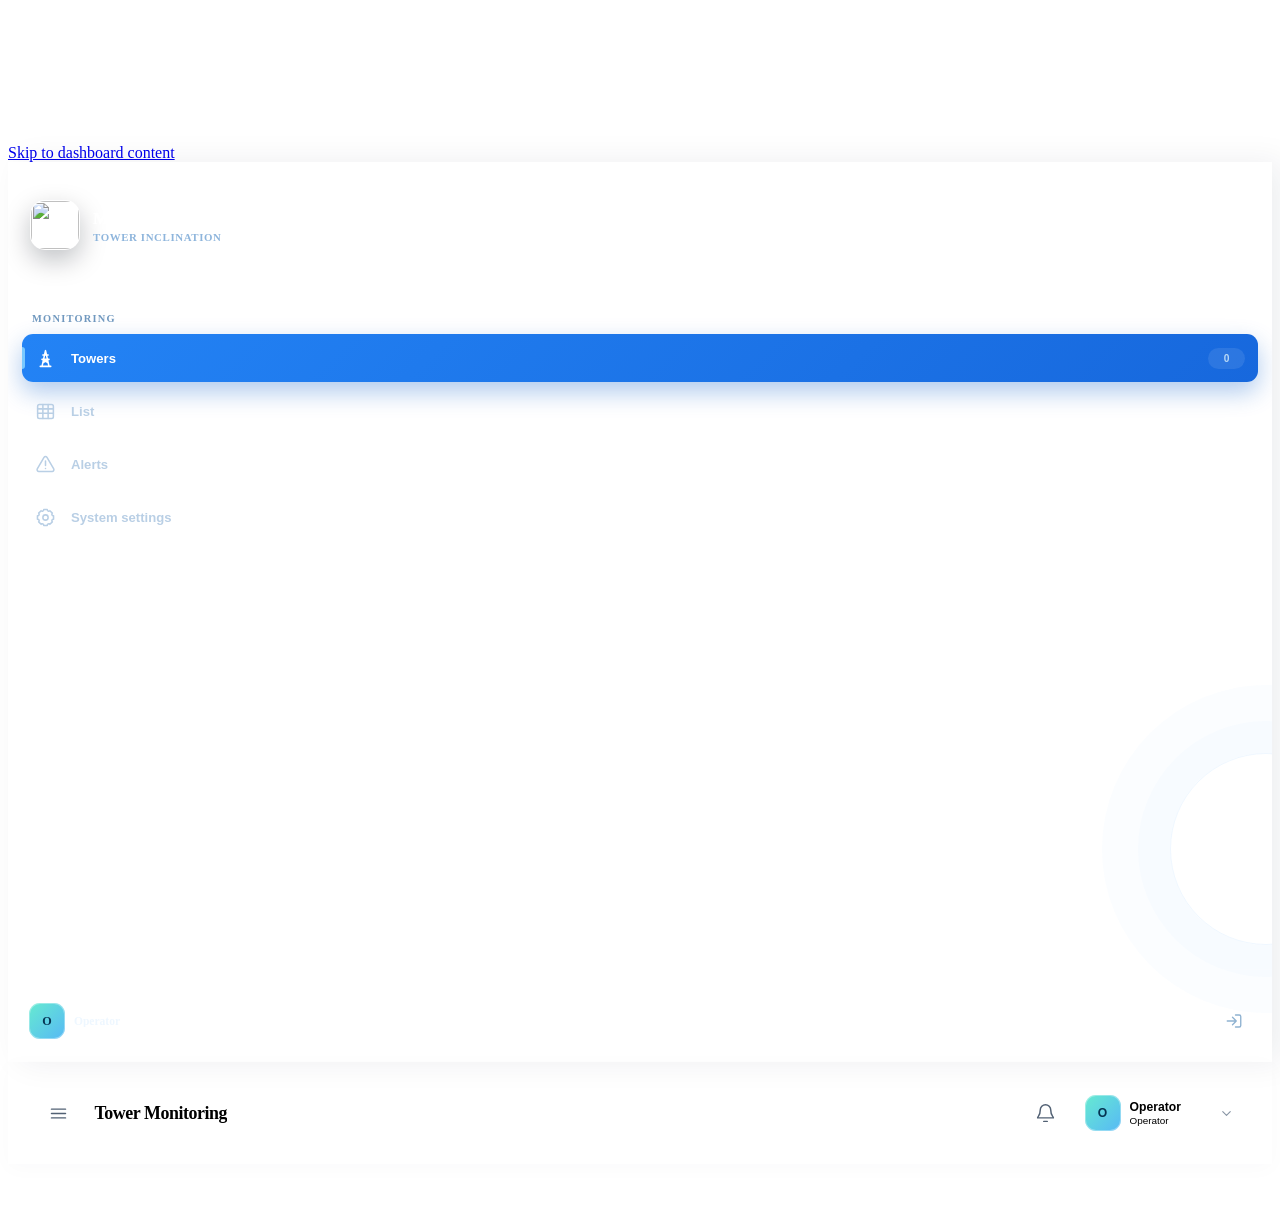
==== index.html @ 8261463d "update" ====
<!DOCTYPE html>
<html lang="en" class="auth-pending">
<head>
  <meta charset="UTF-8" />
  <meta name="viewport" content="width=device-width, initial-scale=1.0" />
  <meta name="description" content="Tower Inclination Monitoring System Dashboard" />
  <meta name="theme-color" content="#082d57" />
  <title>Tower Monitoring | Tower Inclination Monitoring System</title>
  <link rel="icon" href="./assets/favicon.svg" type="image/svg+xml" />
  <link rel="stylesheet" href="./css/global.css?v=20260823.2" />
  <link rel="stylesheet" href="./css/components.css?v=20260824.15" />
  <link rel="stylesheet" href="./css/dashboard.css?v=20260824.14" />
  <link rel="stylesheet" href="./css/list.css?v=20260824.6" />
  <link rel="stylesheet" href="./css/alerts.css?v=20260824.3" />
  <link rel="stylesheet" href="./css/towers.css?v=20260825.1" />
  <link rel="stylesheet" href="./css/settings.css?v=20260827.1" />
</head>
<body class="dashboard-loading" data-page="dashboard">
  <a class="skip-link" href="#dashboardContent">Skip to dashboard content</a>

  <svg class="icon-sprite" aria-hidden="true">
    <symbol id="icon-grid" viewBox="0 0 24 24">
      <rect x="3" y="3" width="7" height="7" rx="1.5"></rect>
      <rect x="14" y="3" width="7" height="7" rx="1.5"></rect>
      <rect x="3" y="14" width="7" height="7" rx="1.5"></rect>
      <rect x="14" y="14" width="7" height="7" rx="1.5"></rect>
    </symbol>
    <symbol id="icon-tower" viewBox="0 0 24 24">
      <path d="M8 21 12 3l4 18M9 8h6M8 13h8M6 21h12M9 17l6-4M15 17l-6-4"></path>
    </symbol>
    <symbol id="icon-alert" viewBox="0 0 24 24">
      <path d="M10.3 3.8 2.6 17.1A2 2 0 0 0 4.3 20h15.4a2 2 0 0 0 1.7-2.9L13.7 3.8a2 2 0 0 0-3.4 0Z"></path>
      <path d="M12 8v5m0 3.5v.01"></path>
    </symbol>
    <symbol id="icon-battery" viewBox="0 0 24 24">
      <rect x="3" y="7" width="17" height="10" rx="2"></rect>
      <path d="M20 10h1.5v4H20M7 10v4m4-4v4"></path>
    </symbol>
    <symbol id="icon-chart" viewBox="0 0 24 24">
      <path d="M4 19V5m0 14h16"></path>
      <path d="m7 15 4-4 3 2 5-6"></path>
    </symbol>
    <symbol id="icon-table" viewBox="0 0 24 24">
      <rect x="3" y="4" width="18" height="16" rx="2"></rect>
      <path d="M3 9h18M3 14h18M9 4v16M15 4v16"></path>
    </symbol>
    <symbol id="icon-settings" viewBox="0 0 24 24">
      <circle cx="12" cy="12" r="3"></circle>
      <path d="M19.4 15a1.7 1.7 0 0 0 .3 1.9l.1.1-2.8 2.8-.1-.1a1.7 1.7 0 0 0-1.9-.3 1.7 1.7 0 0 0-1 1.6v.2h-4V21a1.7 1.7 0 0 0-1-1.6 1.7 1.7 0 0 0-1.9.3l-.1.1L4.2 17l.1-.1a1.7 1.7 0 0 0 .3-1.9A1.7 1.7 0 0 0 3 14H2.8v-4H3a1.7 1.7 0 0 0 1.6-1 1.7 1.7 0 0 0-.3-1.9L4.2 7 7 4.2l.1.1A1.7 1.7 0 0 0 9 4.6a1.7 1.7 0 0 0 1-1.6v-.2h4V3a1.7 1.7 0 0 0 1 1.6 1.7 1.7 0 0 0 1.9-.3l.1-.1L19.8 7l-.1.1a1.7 1.7 0 0 0-.3 1.9 1.7 1.7 0 0 0 1.6 1h.2v4H21a1.7 1.7 0 0 0-1.6 1Z"></path>
    </symbol>
    <symbol id="icon-menu" viewBox="0 0 24 24">
      <path d="M4 7h16M4 12h16M4 17h16"></path>
    </symbol>
    <symbol id="icon-bell" viewBox="0 0 24 24">
      <path d="M18 8a6 6 0 0 0-12 0c0 7-3 7-3 9h18c0-2-3-2-3-9M10 21h4"></path>
    </symbol>
    <symbol id="icon-chevron" viewBox="0 0 24 24">
      <path d="m9 18 6-6-6-6"></path>
    </symbol>
    <symbol id="icon-refresh" viewBox="0 0 24 24">
      <path d="M20 6v5h-5M4 18v-5h5"></path>
      <path d="M18.5 9A7 7 0 0 0 6.2 6.2L4 8m16 8-2.2 1.8A7 7 0 0 1 5.5 15"></path>
    </symbol>
    <symbol id="icon-calendar" viewBox="0 0 24 24">
      <rect x="3" y="5" width="18" height="16" rx="2"></rect>
      <path d="M7 3v4m10-4v4M3 10h18"></path>
    </symbol>
    <symbol id="icon-shield" viewBox="0 0 24 24">
      <path d="M12 3 5 6v5c0 4.6 2.8 8.1 7 10 4.2-1.9 7-5.4 7-10V6l-7-3Z"></path>
      <path d="m9 12 2 2 4-4"></path>
    </symbol>
    <symbol id="icon-logout" viewBox="0 0 24 24">
      <path d="M10 17l5-5-5-5m5 5H3"></path>
      <path d="M14 4h5a2 2 0 0 1 2 2v12a2 2 0 0 1-2 2h-5"></path>
    </symbol>
    <symbol id="icon-check" viewBox="0 0 24 24">
      <circle cx="12" cy="12" r="9"></circle>
      <path d="m8 12 2.5 2.5L16 9"></path>
    </symbol>
    <symbol id="icon-download" viewBox="0 0 24 24">
      <path d="M12 3v12m-4-4 4 4 4-4M5 21h14"></path>
    </symbol>
    <symbol id="icon-eye" viewBox="0 0 24 24">
      <path d="M2.5 12s3.5-6 9.5-6 9.5 6 9.5 6-3.5 6-9.5 6-9.5-6-9.5-6Z"></path>
      <circle cx="12" cy="12" r="2.5"></circle>
    </symbol>
    <symbol id="icon-trash" viewBox="0 0 24 24">
      <path d="M4 7h16M9 7V4h6v3m3 0-1 14H7L6 7m4 4v6m4-6v6"></path>
    </symbol>
    <symbol id="icon-edit" viewBox="0 0 24 24">
      <path d="M13.5 6.5 17.5 10.5M4 20l4.2-1 10.6-10.6a2.8 2.8 0 0 0-4-4L4.2 15 4 20Z"></path>
    </symbol>
  </svg>

  <div class="app-shell" id="appShell">
    <aside class="sidebar" id="sidebar" aria-label="Primary navigation">
      <div class="sidebar-brand">
        <img src="./assets/logo.svg" alt="" width="48" height="48" />
        <div class="sidebar-brand-copy">
          <strong>Monitoring System</strong>
          <span>Tower Inclination</span>
        </div>
      </div>

      <nav class="sidebar-nav" aria-label="System modules">
        <p class="nav-section-label">Monitoring</p>
        <button class="nav-item is-active" type="button" data-nav-target="Towers" aria-current="page">
          <svg aria-hidden="true"><use href="#icon-tower"></use></svg>
          <span>Towers</span>
          <small id="sidebarTowerCount">0</small>
        </button>
        <button class="nav-item" type="button" data-nav-target="List">
          <svg aria-hidden="true"><use href="#icon-table"></use></svg>
          <span>List</span>
        </button>
        <button class="nav-item" type="button" data-nav-target="Alerts">
          <svg aria-hidden="true"><use href="#icon-alert"></use></svg>
          <span>Alerts</span>
          <small class="nav-alert-count" id="sidebarAlertCount" hidden>0</small>
        </button>
        <button class="nav-item" type="button" data-nav-target="System settings">
          <svg aria-hidden="true"><use href="#icon-settings"></use></svg>
          <span>System settings</span>
        </button>
      </nav>

      <div class="sidebar-footer">
        <div class="sidebar-account">
          <span class="user-avatar" data-user-initial aria-hidden="true">O</span>
          <div>
            <strong data-auth-username>Operator</strong>
          </div>
          <button type="button" data-action="sign-out" aria-label="Sign out">
            <svg aria-hidden="true"><use href="#icon-logout"></use></svg>
          </button>
        </div>
      </div>
    </aside>

    <button class="sidebar-backdrop" id="sidebarBackdrop" type="button" aria-label="Close navigation menu"></button>

    <div class="app-main">
      <header class="topbar">
        <div class="topbar-left">
          <button
            class="icon-button menu-button"
            id="menuButton"
            type="button"
            aria-label="Toggle navigation menu"
            aria-controls="sidebar"
            aria-expanded="false"
          >
            <svg aria-hidden="true"><use href="#icon-menu"></use></svg>
          </button>
          <div class="topbar-heading">
            <strong id="topbarTitle">Tower Monitoring</strong>
          </div>
        </div>

        <div class="topbar-actions">
          <button class="icon-button notification-button" id="notificationButton" type="button" aria-label="View 0 active notifications">
            <svg aria-hidden="true"><use href="#icon-bell"></use></svg>
            <span id="notificationCount" hidden>0</span>
          </button>
          <div class="account-menu-wrap">
            <button class="account-button" id="accountButton" type="button" aria-haspopup="menu" aria-expanded="false">
              <span class="user-avatar" data-user-initial aria-hidden="true">O</span>
              <span class="account-copy">
                <strong data-auth-username>Operator</strong>
                <small>Operator</small>
              </span>
              <svg class="account-chevron" aria-hidden="true"><use href="#icon-chevron"></use></svg>
            </button>
            <div class="account-dropdown" id="accountDropdown" role="menu" hidden>
              <div>
                <span class="user-avatar" data-user-initial aria-hidden="true">O</span>
                <p><strong data-auth-username>Operator</strong><span>Authenticated session</span></p>
              </div>
              <button type="button" role="menuitem" data-action="sign-out">
                <svg aria-hidden="true"><use href="#icon-logout"></use></svg>
                Sign out
              </button>
            </div>
          </div>
        </div>
      </header>

      <main class="dashboard-content" id="dashboardContent" tabindex="-1">
        <section
          class="page-view towers-page"
          id="towersPage"
          data-page-view="Towers"
          aria-labelledby="towersPageTitle"
          hidden
        >
          <h1 class="sr-only" id="towersPageTitle">Tower Monitoring</h1>

          <div class="tower-error-banner" id="towerErrorBanner" role="alert" hidden>
            <span aria-hidden="true">!</span>
            <p><strong>Some tower data is unavailable</strong><small id="towerErrorMessage">The last valid readings are retained.</small></p>
          </div>

          <div class="tower-empty-state" id="towerEmptyState" hidden>
            <span aria-hidden="true"><svg><use href="#icon-tower"></use></svg></span>
            <strong id="towerEmptyTitle">No towers available</strong>
            <p id="towerEmptyDescription">Connect a station data source, then refresh the dashboard to begin monitoring.</p>
          </div>

          <div id="towerMonitoringContent">
            <section class="tower-summary-grid" aria-label="Selected tower summary">
              <article class="tower-summary-card selected-tower-card">
                <p>Selected Tower</p>
                <div class="selected-tower-content">
                  <span class="selected-tower-icon" aria-hidden="true"><svg><use href="#icon-tower"></use></svg></span>
                  <div>
                    <strong id="towerSelectedName">No tower selected</strong>
                    <span><b id="towerSelectedId">—</b> · <span id="towerSelectedLocation">No location available</span></span>
                    <span class="tower-selected-battery">Battery <b id="towerCurrentBattery">—</b></span>
                    <small class="tower-status-badge offline" id="towerSelectedStatus">Offline</small>
                  </div>
                </div>
              </article>

              <article class="tower-summary-card axis-x" id="towerXCard">
                <p>Current X Tilt</p>
                <strong id="towerCurrentX">—</strong>
                <span>Tilt (degrees)</span>
                <i class="tower-metric-icon" aria-hidden="true">X</i>
              </article>

              <article class="tower-summary-card axis-y" id="towerYCard">
                <p>Current Y Tilt</p>
                <strong id="towerCurrentY">—</strong>
                <span>Tilt (degrees)</span>
                <i class="tower-metric-icon" aria-hidden="true">Y</i>
              </article>

              <article class="tower-summary-card axis-z" id="towerZCard">
                <p>Current Z Tilt</p>
                <strong id="towerCurrentZ">—</strong>
                <span>Tilt (degrees)</span>
                <i class="tower-metric-icon" aria-hidden="true">Z</i>
              </article>

              <article class="tower-summary-card resultant" id="towerResultantCard">
                <p>Resultant Tilt</p>
                <strong id="towerResultant">—</strong>
                <span>Total (degrees)</span>
                <i class="tower-metric-icon" aria-hidden="true">◎</i>
              </article>
            </section>

            <section class="tower-filter-panel" aria-label="Tower monitoring filters">
              <label class="tower-select-control" for="towerSelect">
                <span>Select Tower</span>
                <span class="tower-select-wrap">
                  <svg aria-hidden="true"><use href="#icon-tower"></use></svg>
                  <select id="towerSelect" aria-label="Select tower"></select>
                </span>
              </label>

              <div class="tower-period-tabs" role="group" aria-label="Tower trend period">
                <button class="is-active" type="button" data-tower-period="day" aria-pressed="true">Day</button>
                <button type="button" data-tower-period="month" aria-pressed="false">Month</button>
                <button type="button" data-tower-period="custom" aria-pressed="false">Custom</button>
              </div>

              <div class="tower-range-control">
                <span>Date Range</span>
                <div class="tower-range-picker" id="towerRangePicker" aria-label="Selected tower monitoring period">
                  <svg aria-hidden="true"><use href="#icon-calendar"></use></svg>
                  <label class="sr-only" for="towerDayPicker">Select monitoring day</label>
                  <input id="towerDayPicker" type="date" />
                  <label class="sr-only" for="towerMonthPicker">Select monitoring month</label>
                  <input id="towerMonthPicker" type="month" hidden />
                  <div class="tower-custom-pickers" id="towerCustomPickers" hidden>
                    <label><span>From</span><input id="towerCustomStart" type="date" /></label>
                    <label><span>To</span><input id="towerCustomEnd" type="date" /></label>
                  </div>
                </div>
              </div>

              <button class="secondary-button tower-refresh-button" id="towerRefreshButton" type="button">
                <svg aria-hidden="true"><use href="#icon-refresh"></use></svg>
                <span>Refresh</span>
              </button>
            </section>

            <section class="tower-charts-grid" aria-label="Tower inclination visualizations">
              <article class="tower-chart-card trend-card" aria-labelledby="towerTrendTitle">
                <header class="tower-chart-header">
                  <div>
                    <h2 id="towerTrendTitle">(X &amp; Y) Axis Tilt</h2>
                    <span>Tilt in degrees (°)</span>
                  </div>
                  <div class="tower-trend-meta">
                    <span class="tower-chart-legend"><i class="x"></i>X Tilt (°)<i class="y"></i>Y Tilt (°)</span>
                  </div>
                </header>
                <div class="tower-canvas-wrap tower-trend-wrap">
                  <canvas id="towerTrendCanvas" aria-label="Line chart showing X and Y tower tilt over time"></canvas>
                  <div class="chart-tooltip tower-trend-tooltip" id="towerTrendTooltip" role="status"></div>
                  <p class="tower-chart-fallback" id="towerTrendFallback" hidden></p>
                  <div class="tower-chart-loading" id="towerTrendLoading" aria-hidden="true" hidden><span></span><p>Updating trend…</p></div>
                </div>
              </article>

              <article class="tower-chart-card vector-card" aria-labelledby="towerVectorTitle">
                <header class="tower-chart-header">
                  <div>
                    <h2 id="towerVectorTitle">3-Axis Orientation (X, Y, Z)</h2>
                    <span id="towerLastReading">No sensor reading received yet</span>
                  </div>
                  <span class="tower-chart-legend axis-legend"><i class="x"></i>X<i class="y"></i>Y<i class="z"></i>Z</span>
                </header>
                <div class="tower-vector-layout">
                  <dl class="tower-axis-values">
                    <div class="x"><dt>X (°)</dt><dd id="towerVectorX">—</dd></div>
                    <div class="y"><dt>Y (°)</dt><dd id="towerVectorY">—</dd></div>
                    <div class="z"><dt>Z (°)</dt><dd id="towerVectorZ">—</dd></div>
                    <div class="total"><dt>Resultant</dt><dd id="towerVectorResultant">—</dd></div>
                  </dl>
                  <div class="tower-canvas-wrap tower-vector-wrap">
                    <canvas
                      id="towerVectorCanvas"
                      tabindex="0"
                      aria-describedby="towerVectorInteractionHint"
                      aria-label="Interactive three-axis visualization of the selected tower orientation"
                    ></canvas>
                    <div class="tower-vector-zoom-controls" role="group" aria-label="3-axis chart zoom controls">
                      <button id="towerVectorZoomOut" type="button" aria-label="Zoom out 3-axis chart" title="Zoom out">−</button>
                      <button id="towerVectorZoomReset" class="tower-vector-zoom-value" type="button" aria-label="Reset 3-axis chart zoom" title="Reset zoom">
                        <span id="towerVectorZoomValue">100%</span>
                      </button>
                      <button id="towerVectorZoomIn" type="button" aria-label="Zoom in 3-axis chart" title="Zoom in">+</button>
                    </div>
                    <p class="sr-only" id="towerVectorInteractionHint">Drag horizontally with the left mouse button to rotate around Z. Use the mouse wheel, plus and minus keys, or the zoom controls to zoom. Press 0 to reset zoom.</p>
                    <p class="tower-chart-fallback" id="towerVectorFallback" hidden></p>
                    <div class="tower-chart-loading" id="towerVectorLoading" aria-hidden="true" hidden><span></span><p>Updating orientation…</p></div>
                  </div>
                  <dl class="tower-orientation-summary">
                    <div><dt>Direction</dt><dd id="towerDirection">No direction</dd></div>
                    <div><dt>Tilt Angle</dt><dd id="towerAngle">—</dd></div>
                    <div><dt>Tilt Status</dt><dd class="tower-tilt-assessment offline" id="towerTiltAssessment">Unavailable</dd></div>
                    <small><i></i>Solid vector: current position<br /><b></b>Dashed line: ideal vertical<br /></small>
                  </dl>
                </div>
              </article>
            </section>
          </div>

          <p class="sr-only" id="towerLiveStatus" role="status" aria-live="polite"></p>
        </section>

        <section
          class="page-view list-page"
          id="listPage"
          data-page-view="List"
          aria-labelledby="listPageTitle"
          hidden
        >
          <div class="list-panel">
            <div class="list-toolbar">
              <div class="list-filter-copy">
                <strong id="listFilterTitle">View by day</strong>
                <span id="listFilterDescription">Select a date to view sensor data for that day</span>
              </div>

              <label class="tower-select-control list-tower-control" for="listTowerSelect">
                <span>Select Tower</span>
                <select id="listTowerSelect" aria-label="Tower for sensor data list" disabled>
                  <option value="">No towers added</option>
                </select>
              </label>

              <div class="list-period-tabs" role="group" aria-label="Sensor data period">
                <button type="button" class="is-active" data-list-period="day" aria-pressed="true">Day</button>
                <button type="button" data-list-period="month" aria-pressed="false">Month</button>
                <button type="button" data-list-period="custom" aria-pressed="false">Custom</button>
              </div>

              <div class="list-picker" id="listPicker" aria-label="Selected sensor data period">
                <svg aria-hidden="true"><use href="#icon-calendar"></use></svg>
                <label class="sr-only" for="listDayPicker">Select day</label>
                <input id="listDayPicker" type="date" data-list-picker="day" />
                <label class="sr-only" for="listMonthPicker">Select month</label>
                <input id="listMonthPicker" type="month" data-list-picker="month" hidden />
                <div class="list-custom-pickers" id="listCustomPickers" hidden>
                  <label><span>From</span><input id="listCustomStart" type="date" /></label>
                  <label><span>To</span><input id="listCustomEnd" type="date" /></label>
                </div>
              </div>

              <div class="list-actions">
                <button class="secondary-button" id="listRefreshButton" type="button">
                  <svg aria-hidden="true"><use href="#icon-refresh"></use></svg>
                  <span>Refresh</span>
                </button>
                <button class="secondary-button" id="listExportButton" type="button" disabled>
                  <svg aria-hidden="true"><use href="#icon-download"></use></svg>
                  <span>Export .xlsx</span>
                </button>
              </div>
            </div>

            <div class="list-error-banner" id="listErrorBanner" role="alert" hidden>
              <span aria-hidden="true">!</span>
              <p><strong>Sensor data is temporarily unavailable</strong><small id="listErrorMessage">Please try again</small></p>
              <button type="button" id="listErrorRetry">Try again</button>
            </div>

            <div class="sensor-table-wrap" id="sensorTableWrap">
              <table class="sensor-table">
                <caption class="sr-only">Google Sheets inclination sensor data</caption>
                <thead>
                  <tr>
                    <th scope="col" id="listDateHeader" aria-sort="descending">
                      <button type="button" data-list-sort="date">
                        Date <span class="sort-indicator" aria-hidden="true"></span>
                      </button>
                    </th>
                    <th scope="col" id="listTimeHeader" aria-sort="none">
                      <button type="button" data-list-sort="time">
                        Time <span class="sort-indicator" aria-hidden="true"></span>
                      </button>
                    </th>
                    <th scope="col"><span>X</span><small>(°)</small></th>
                    <th scope="col"><span>Y</span><small>(°)</small></th>
                    <th scope="col"><span>Z</span><small>(°)</small></th>
                    <th scope="col"><span>Battery</span><small>(V)</small></th>
                  </tr>
                </thead>
                <tbody id="sensorTableBody">
                  <tr class="list-state-row">
                    <td colspan="6">
                      <span class="list-state-spinner" aria-hidden="true"></span>
                      <strong>Loading sensor data…</strong>
                    </td>
                  </tr>
                </tbody>
              </table>
            </div>

            <div class="list-pagination-bar">
              <p id="listRecordSummary">Showing 0 entries</p>
              <nav class="list-pagination" id="listPagination" aria-label="Sensor data pages"></nav>
            </div>
          </div>

          <p class="sr-only" id="listLiveStatus" role="status" aria-live="polite"></p>
        </section>

        <section
          class="page-view alerts-page"
          id="alertsPage"
          data-page-view="Alerts"
          aria-labelledby="alertsPageTitle"
          hidden
        >
          <section class="alerts-summary-grid" aria-label="Alert summary">
            <article class="alert-metric total">
              <span class="alert-metric-icon"><svg aria-hidden="true"><use href="#icon-alert"></use></svg></span>
              <div><p>Total alerts</p><strong id="alertsTotalCount">0</strong><small>Detected events</small></div>
            </article>
            <article class="alert-metric critical">
              <span class="alert-metric-icon"><svg aria-hidden="true"><use href="#icon-alert"></use></svg></span>
              <div><p>Critical alerts</p><strong id="alertsCriticalCount">0</strong><small>Need immediate review</small></div>
            </article>
            <article class="alert-metric battery">
              <span class="alert-metric-icon"><svg aria-hidden="true"><use href="#icon-battery"></use></svg></span>
              <div><p>Battery alerts</p><strong id="alertsBatteryCount">0</strong><small>Currently active</small></div>
            </article>
            <article class="alert-metric inclination">
              <span class="alert-metric-icon"><svg aria-hidden="true"><use href="#icon-chart"></use></svg></span>
              <div><p>Inclination alerts</p><strong id="alertsInclinationCount">0</strong><small>Currently active</small></div>
            </article>
          </section>

          <section class="alerts-panel" aria-labelledby="alertsTableTitle">
            <div class="alerts-toolbar">
              <div class="alerts-toolbar-title">
                <h2 id="alertsTableTitle">Alert history</h2>
              </div>

              <label class="tower-select-control alerts-tower-control" for="alertsTowerSelect">
                <span>Select Tower</span>
                <select id="alertsTowerSelect" aria-label="Tower for alert history" disabled>
                  <option value="">No towers added</option>
                </select>
              </label>

              <label class="alerts-select-control" for="alertTypeFilter">
                <span>Alert type</span>
                <select id="alertTypeFilter">
                  <option value="all">All types</option>
                  <option value="battery">Battery</option>
                  <option value="inclination">Inclination</option>
                </select>
              </label>

              <div class="alerts-severity-filter" role="group" aria-label="Alert severity">
                <button class="is-active" type="button" data-alert-severity="all" aria-pressed="true">All</button>
                <button type="button" data-alert-severity="critical" aria-pressed="false">Critical</button>
                <button type="button" data-alert-severity="warning" aria-pressed="false">Warning</button>
                <button type="button" data-alert-severity="resolved" aria-pressed="false">Resolved</button>
              </div>

              <label class="alerts-select-control alerts-sort-control" for="alertSortOrder">
                <span>Sort by</span>
                <select id="alertSortOrder">
                  <option value="newest">Newest first</option>
                  <option value="oldest">Oldest first</option>
                </select>
              </label>

              <button class="secondary-button alerts-refresh-button" id="alertsRefreshButton" type="button">
                <svg aria-hidden="true"><use href="#icon-refresh"></use></svg>
                <span>Refresh</span>
              </button>
            </div>

            <div class="alerts-error-banner" id="alertsErrorBanner" role="alert" hidden>
              <span aria-hidden="true">!</span>
              <p><strong>Alerts could not be updated</strong><small id="alertsErrorMessage">Please try again.</small></p>
              <button type="button" id="alertsErrorRetry">Try again</button>
            </div>

            <div class="alerts-table-wrap">
              <table class="alerts-table">
                <caption class="sr-only">Detected battery and inclination alerts</caption>
                <thead>
                  <tr>
                    <th scope="col">Alert ID</th>
                    <th scope="col">Tower</th>
                    <th scope="col">Type</th>
                    <th scope="col">Message</th>
                    <th scope="col">Time</th>
                    <th scope="col">Severity</th>
                    <th scope="col">Status</th>
                    <th scope="col">Action</th>
                  </tr>
                </thead>
                <tbody id="alertsTableBody">
                  <tr class="alerts-state-row">
                    <td colspan="8"><span class="alerts-state-spinner" aria-hidden="true"></span><strong>Loading alerts…</strong></td>
                  </tr>
                </tbody>
              </table>
            </div>

            <div class="alerts-pagination-bar">
              <p id="alertsRecordSummary">Showing 0 alerts</p>
              <nav class="alerts-pagination" id="alertsPagination" aria-label="Alert pages"></nav>
            </div>
          </section>

          <p class="sr-only" id="alertsLiveStatus" role="status" aria-live="polite"></p>
        </section>

        <section
          class="page-view settings-page"
          id="settingsPage"
          data-page-view="System settings"
          aria-labelledby="settingsPageTitle"
          hidden
        >
          <h1 class="sr-only" id="settingsPageTitle">System Settings</h1>
          <form class="settings-layout" id="systemSettingsForm" novalidate>
            <div class="settings-left-column">
              <article class="settings-card settings-calibration-card">
                <header class="settings-card-header">
                  <div>
                    <h2>MPU6050 Calibration</h2>
                  </div>
                  <span class="settings-card-icon" aria-hidden="true"><svg><use href="#icon-settings"></use></svg></span>
                </header>

              <section class="settings-section" aria-labelledby="settingsInitialReferenceTitle">
                <div class="settings-section-heading">
                  <h3 id="settingsInitialReferenceTitle">Initial Reference (°)</h3>
                  <p>These values are used as the reference for all tilt measurements</p>
                </div>
                <div class="settings-axis-grid">
                  <label class="settings-field">
                    <span>Initial X Tilt (°)</span>
                    <input type="number" step="0.01" data-setting-group="calibration" data-setting-path="calibration.x" />
                    <small data-settings-error="calibration.x" hidden></small>
                  </label>
                  <label class="settings-field">
                    <span>Initial Y Tilt (°)</span>
                    <input type="number" step="0.01" data-setting-group="calibration" data-setting-path="calibration.y" />
                    <small data-settings-error="calibration.y" hidden></small>
                  </label>
                  <label class="settings-field">
                    <span>Initial Z Tilt (°)</span>
                    <input type="number" step="0.01" data-setting-group="calibration" data-setting-path="calibration.z" />
                    <small data-settings-error="calibration.z" hidden></small>
                  </label>
                </div>
              </section>

              <section class="settings-section settings-threshold-section" aria-labelledby="settingsTiltThresholdTitle">
                <div class="settings-section-heading">
                  <h3 id="settingsTiltThresholdTitle">Tilt Thresholds (°)</h3>
                  <p>Set tilt thresholds for X, Y, and Z</p>
                </div>
                <div class="settings-axis-grid">
                  <label class="settings-field">
                    <span>X Tilt Threshold (°)</span>
                    <input type="number" step="0.1" data-setting-group="tiltThresholds" data-setting-path="tiltThresholds.x" />
                    <small data-settings-error="tiltThresholds.x" hidden></small>
                  </label>
                  <label class="settings-field">
                    <span>Y Tilt Threshold (°)</span>
                    <input type="number" step="0.1" data-setting-group="tiltThresholds" data-setting-path="tiltThresholds.y" />
                    <small data-settings-error="tiltThresholds.y" hidden></small>
                  </label>
                  <label class="settings-field">
                    <span>Z Tilt Threshold (°)</span>
                    <input type="number" step="0.1" data-setting-group="tiltThresholds" data-setting-path="tiltThresholds.z" />
                    <small data-settings-error="tiltThresholds.z" hidden></small>
                  </label>
                </div>
              </section>

              <div class="settings-calibration-actions">
                <button class="secondary-button" id="settingsReadValues" type="button">
                  <svg aria-hidden="true"><use href="#icon-refresh"></use></svg><span>Read current values</span>
                </button>
                <button class="primary-button" id="settingsCalibrate" type="button"><span>Calibrate</span></button>
                <button class="settings-danger-button" id="settingsReset" type="button">
                  <svg aria-hidden="true"><use href="#icon-trash"></use></svg><span>Reset</span>
                </button>
              </div>
              </article>
            </div>

            <div class="settings-right-column">
              <article class="settings-card settings-battery-card">
                <header class="settings-card-header">
                  <div><h2>Battery Settings</h2><p>Configure minimum battery voltage thresholds</p></div>
                  <span class="settings-card-icon battery" aria-hidden="true"><svg><use href="#icon-battery"></use></svg></span>
                </header>
                <label class="settings-field" for="settingsBatteryNumber"><span>Minimum Voltage Threshold (V)</span></label>
                <div class="settings-battery-control">
                  <input id="settingsBatteryNumber" type="number" data-setting-path="battery.minimumVoltage" />
                  <div class="settings-range-wrap">
                    <input id="settingsBatteryRange" type="range" data-setting-path="battery.minimumVoltage" aria-label="Minimum battery voltage threshold" />
                    <div><span>3.3 V</span><span>8.4 V</span></div>
                  </div>
                </div>
                <small class="settings-inline-error" data-settings-error="battery.minimumVoltage" hidden></small>
              </article>

              <article class="settings-card tower-management-card" data-tower-management aria-labelledby="towerManagementTitle">
                <header class="settings-card-header tower-management-header">
                  <div>
                    <h2 id="towerManagementTitle">Tower Management</h2>
                    <p>Add and manage the towers shown across the monitoring dashboard</p>
                  </div>
                  <span class="settings-card-icon" aria-hidden="true"><svg><use href="#icon-tower"></use></svg></span>
                </header>

                <div class="tower-management-form" aria-label="Tower details">
                  <label class="settings-field">
                    <span>Tower ID</span>
                    <input id="towerManagementId" type="text" maxlength="100" autocomplete="off" placeholder="e.g., TWR-004" aria-describedby="towerManagementIdError" />
                    <small id="towerManagementIdError" data-tower-error="id" hidden></small>
                  </label>
                  <label class="settings-field">
                    <span>Tower Name</span>
                    <input id="towerManagementName" type="text" maxlength="120" autocomplete="off" placeholder="e.g., North Ridge" aria-describedby="towerManagementNameError" />
                    <small id="towerManagementNameError" data-tower-error="name" hidden></small>
                  </label>
                  <label class="settings-field">
                    <span>Location</span>
                    <input id="towerManagementLocation" type="text" maxlength="120" autocomplete="off" placeholder="e.g., Hilltop 2" aria-describedby="towerManagementLocationError" />
                    <small id="towerManagementLocationError" data-tower-error="location" hidden></small>
                  </label>
                  <div class="tower-management-form-actions">
                    <button class="secondary-button" id="towerManagementCancel" type="button" hidden>Cancel</button>
                    <button class="primary-button" id="towerManagementSave" type="button"><span>Add Tower</span></button>
                  </div>
                </div>

                <p class="tower-management-service-error" id="towerManagementServiceError" role="alert" hidden></p>

                <section class="tower-management-list" aria-labelledby="towerManagementListTitle">
                  <div class="tower-management-list-heading">
                    <h3 id="towerManagementListTitle">Added Towers</h3>
                    <span id="towerManagementCount">0 towers</span>
                  </div>
                  <div class="tower-management-table-wrap">
                    <table class="tower-management-table">
                      <caption class="sr-only">Towers added to this monitoring dashboard</caption>
                      <thead><tr><th scope="col">Tower ID</th><th scope="col">Tower Name</th><th scope="col">Location</th><th scope="col">Added At</th><th scope="col">Actions</th></tr></thead>
                      <tbody id="towerManagementTableBody"></tbody>
                    </table>
                  </div>
                </section>
              </article>
            </div>

            <footer class="settings-footer">
              <p> </p>
              <div>
                <button class="secondary-button" id="settingsCancel" type="button" disabled>Cancel</button>
                <button class="primary-button" id="settingsApply" type="button" disabled><span>Apply</span></button>
              </div>
            </footer>

            <div class="settings-loading-overlay" id="settingsLoadingOverlay" hidden aria-hidden="true"><span></span></div>
            <div class="settings-confirm" id="settingsResetConfirm" hidden>
              <div class="settings-confirm-dialog" role="dialog" aria-modal="true" aria-labelledby="settingsResetConfirmTitle">
                <span aria-hidden="true"><svg><use href="#icon-alert"></use></svg></span>
                <h2 id="settingsResetConfirmTitle">Reset calibration references?</h2>
                <p>X, Y and Z references will return to their defaults. Select Apply afterwards to save the reset.</p>
                <div><button class="secondary-button" id="settingsResetConfirmCancel" type="button">Keep values</button><button class="settings-danger-button" id="settingsResetConfirmAccept" type="button">Reset calibration</button></div>
              </div>
            </div>
            <div class="settings-confirm" id="towerDeleteConfirm" hidden data-tower-management>
              <div class="settings-confirm-dialog" role="dialog" aria-modal="true" aria-labelledby="towerDeleteConfirmTitle" aria-describedby="towerDeleteConfirmDescription">
                <span aria-hidden="true"><svg><use href="#icon-alert"></use></svg></span>
                <h2 id="towerDeleteConfirmTitle">Stop managing this tower?</h2>
                <p id="towerDeleteConfirmDescription">The tower will be removed from this dashboard. Its Google Sheet and sensor data will not be deleted.</p>
                <div><button class="secondary-button" id="towerDeleteConfirmCancel" type="button">Keep tower</button><button class="settings-danger-button" id="towerDeleteConfirmAccept" type="button">Delete tower</button></div>
              </div>
            </div>
          </form>
          <p class="sr-only" id="settingsLiveStatus" role="status" aria-live="polite"></p>
        </section>
      </main>
    </div>
  </div>

  <div class="toast" id="dashboardToast" role="status" aria-live="polite" aria-atomic="true">
    <span class="toast-icon" aria-hidden="true"></span>
    <span id="dashboardToastMessage"></span>
  </div>

  <script type="module" src="./js/app.js?v=20260901.2"></script>
</body>
</html>
---- css/components.css ----
/* Reusable controls, status indicators, feedback, and data-view components. */

.icon-button {
  position: relative;
  display: grid;
  flex: 0 0 auto;
  place-items: center;
  width: 42px;
  height: 42px;
  padding: 0;
  border: 1px solid transparent;
  border-radius: 11px;
  color: #526174;
  background: transparent;
  cursor: pointer;
  transition: color 160ms ease, border-color 160ms ease, background-color 160ms ease;
}

.icon-button:hover {
  border-color: var(--border);
  color: var(--primary);
  background: var(--surface-soft);
}

.icon-button svg {
  width: 21px;
  height: 21px;
  fill: none;
  stroke: currentColor;
  stroke-linecap: round;
  stroke-linejoin: round;
  stroke-width: 1.7;
}

.notification-button > span {
  position: absolute;
  top: 2px;
  right: 1px;
  display: grid;
  place-items: center;
  min-width: 18px;
  height: 18px;
  padding: 0 4px;
  border: 2px solid #fff;
  border-radius: 999px;
  color: #fff;
  background: var(--danger);
  font-size: 0.59rem;
  font-weight: 850;
}

.notification-button > span[hidden] {
  display: none;
}

.account-menu-wrap {
  position: relative;
}

.account-button {
  display: flex;
  align-items: center;
  gap: 9px;
  min-height: 48px;
  margin-left: 4px;
  padding: 5px 8px 5px 6px;
  border: 1px solid transparent;
  border-radius: 12px;
  background: transparent;
  cursor: pointer;
  transition: border-color 160ms ease, background-color 160ms ease;
}

.account-button:hover,
.account-button[aria-expanded="true"] {
  border-color: var(--border);
  background: var(--surface-soft);
}

.account-copy {
  display: grid;
  min-width: 80px;
  gap: 1px;
  text-align: left;
}

.account-copy strong {
  max-width: 120px;
  overflow: hidden;
  color: var(--text-strong);
  font-size: 0.76rem;
  text-overflow: ellipsis;
  white-space: nowrap;
}

.account-copy small {
  color: var(--muted-light);
  font-size: 0.62rem;
}

.account-chevron {
  width: 15px;
  height: 15px;
  fill: none;
  stroke: #8794a4;
  stroke-linecap: round;
  stroke-linejoin: round;
  stroke-width: 1.8;
  transform: rotate(90deg);
  transition: transform 160ms ease;
}

.account-button[aria-expanded="true"] .account-chevron {
  transform: rotate(-90deg);
}

.account-dropdown {
  position: absolute;
  z-index: 80;
  top: calc(100% + 9px);
  right: 0;
  width: 244px;
  padding: 9px;
  border: 1px solid var(--border);
  border-radius: 13px;
  background: #fff;
  box-shadow: 0 18px 52px rgba(18, 42, 71, 0.16);
}

.account-dropdown[hidden] {
  display: none;
}

.account-dropdown > div {
  display: flex;
  align-items: center;
  gap: 10px;
  padding: 8px;
  border-bottom: 1px solid var(--border);
}

.account-dropdown p {
  display: grid;
  min-width: 0;
  gap: 2px;
  margin: 0;
}

.account-dropdown p strong {
  overflow: hidden;
  font-size: 0.76rem;
  text-overflow: ellipsis;
  white-space: nowrap;
}

.account-dropdown p span {
  color: var(--muted);
  font-size: 0.66rem;
}

.account-dropdown > button {
  display: flex;
  align-items: center;
  gap: 9px;
  width: 100%;
  margin-top: 7px;
  padding: 10px;
  border: 0;
  border-radius: 9px;
  color: var(--text);
  background: transparent;
  font-size: 0.74rem;
  font-weight: 700;
  cursor: pointer;
}

.account-dropdown > button:hover {
  background: var(--surface-soft);
}

.account-dropdown > button[data-action="sign-out"] {
  color: var(--danger);
}

.account-dropdown > button[data-action="sign-out"]:hover {
  background: var(--danger-soft);
}

.account-dropdown > button svg {
  width: 18px;
  height: 18px;
  fill: none;
  stroke: currentColor;
  stroke-linecap: round;
  stroke-linejoin: round;
  stroke-width: 1.8;
}

.primary-button,
.secondary-button {
  display: inline-flex;
  align-items: center;
  justify-content: center;
  gap: 8px;
  min-height: 42px;
  padding: 9px 13px;
  border-radius: 10px;
  font-size: 0.73rem;
  font-weight: 750;
  cursor: pointer;
  transition: color 160ms ease, background-color 160ms ease, border-color 160ms ease, box-shadow 160ms ease, transform 160ms ease;
}

.primary-button svg,
.secondary-button svg {
  width: 17px;
  height: 17px;
  fill: none;
  stroke: currentColor;
  stroke-linecap: round;
  stroke-linejoin: round;
  stroke-width: 1.8;
}

.primary-button {
  border: 1px solid var(--primary);
  color: #fff;
  background: linear-gradient(135deg, #2a82f1, #1968dd);
  box-shadow: 0 8px 20px rgba(31, 115, 237, 0.18);
}

.primary-button:hover:not(:disabled) {
  border-color: var(--primary-strong);
  background: linear-gradient(135deg, #2177e7, #145fcf);
  box-shadow: 0 10px 25px rgba(31, 115, 237, 0.25);
  transform: translateY(-1px);
}

.secondary-button {
  border: 1px solid var(--border-strong);
  color: #526274;
  background: #fff;
}

.secondary-button:hover {
  border-color: #b9c9d9;
  color: var(--primary);
  background: #fbfdff;
}

.primary-button.is-loading svg {
  animation: spin 750ms linear infinite;
}

.primary-button:disabled,
.secondary-button:disabled {
  opacity: 0.7;
}

.tower-select-control {
  display: grid;
  gap: 5px;
  min-width: 0;
  color: var(--muted);
  font-size: 0.59rem;
  font-weight: 750;
}

.tower-select-control select {
  width: 100%;
  min-width: 0;
  height: 42px;
  padding: 0 32px 0 11px;
  border: 1px solid var(--border-strong);
  border-radius: 9px;
  outline: 0;
  overflow: hidden;
  color: #344b67;
  background: #fff;
  font: inherit;
  font-size: 0.68rem;
  font-weight: 750;
  text-overflow: ellipsis;
  white-space: nowrap;
  cursor: pointer;
  transition: border-color 150ms ease, box-shadow 150ms ease, background-color 150ms ease;
}

.tower-select-control select:focus-visible {
  border-color: #8eb9ee;
  box-shadow: 0 0 0 3px rgba(31, 115, 237, 0.1);
}

.tower-select-control select:disabled {
  color: #8796a8;
  background: #f4f7fa;
  cursor: not-allowed;
}

.status-dot {
  display: inline-block;
  flex: 0 0 auto;
  width: 7px;
  height: 7px;
  border-radius: 50%;
}

.status-dot.normal {
  background: var(--success);
}

.status-dot.warning {
  background: var(--warning);
}

.status-dot.alert {
  background: var(--danger);
}

.status-dot.offline {
  background: var(--offline);
}

.progress-track {
  width: 100%;
  height: 5px;
  margin-top: 13px;
  overflow: hidden;
  border-radius: 999px;
  background: #edf1f5;
}

.progress-track span {
  display: block;
  width: 87.5%;
  height: 100%;
  border-radius: inherit;
  background: linear-gradient(90deg, #2881f3, #55a9ff);
  transition: width 400ms ease;
}

.sensor-progress span {
  width: 93.8%;
  background: linear-gradient(90deg, #19aec7, #45cbd5);
}

.health-gauge {
  position: relative;
  width: 150px;
  height: 74px;
  margin: 9px auto 5px;
  overflow: hidden;
}

.gauge-arc {
  position: absolute;
  top: 0;
  left: 0;
  width: 150px;
  height: 150px;
  border-radius: 50%;
  background: conic-gradient(from 270deg, var(--success) 0deg 169deg, #e7edf2 169deg 180deg, transparent 180deg 360deg);
}

.gauge-arc::after {
  position: absolute;
  inset: 11px;
  border-radius: 50%;
  background: #fff;
  content: "";
}

.health-gauge > strong {
  position: absolute;
  z-index: 1;
  right: 0;
  bottom: -2px;
  left: 0;
  color: var(--text-strong);
  font-size: 1.7rem;
  font-variant-numeric: tabular-nums;
  letter-spacing: -0.045em;
  text-align: center;
}

.chart-fallback {
  position: absolute;
  inset: 0;
  display: grid;
  place-items: center;
  margin: 0;
  padding: 28px;
  border: 1px dashed #ccd8e6;
  border-radius: 12px;
  color: #64748b;
  background: #f8fafc;
  font-size: 0.78rem;
  line-height: 1.55;
  text-align: center;
}

.chart-fallback[hidden] {
  display: none;
}

.chart-tooltip {
  position: absolute;
  z-index: 4;
  top: 0;
  left: 0;
  min-width: 154px;
  padding: 9px 10px;
  border: 1px solid rgba(219, 228, 238, 0.88);
  border-radius: 9px;
  color: #d8e5f2;
  background: rgba(14, 32, 52, 0.94);
  box-shadow: 0 12px 30px rgba(17, 35, 56, 0.22);
  font-size: 0.62rem;
  opacity: 0;
  pointer-events: none;
  transform: translateY(5px);
  transition: opacity 100ms ease, transform 100ms ease;
  backdrop-filter: blur(8px);
}

.chart-tooltip.is-visible {
  opacity: 1;
  transform: translateY(0);
}

.chart-tooltip strong {
  display: block;
  margin-bottom: 6px;
  color: #fff;
  font-size: 0.67rem;
}

.chart-tooltip span {
  display: flex;
  align-items: center;
  justify-content: space-between;
  gap: 14px;
  margin: 4px 0;
}

.chart-tooltip em {
  display: inline-flex;
  align-items: center;
  color: inherit;
  font-style: normal;
}

.chart-tooltip i {
  display: inline-block;
  width: 7px;
  height: 7px;
  margin-right: 5px;
  border-radius: 50%;
}

.chart-legend {
  display: flex;
  flex-wrap: wrap;
  gap: 7px 15px;
  min-height: 22px;
  margin-top: 9px;
}

.legend-item {
  display: inline-flex;
  align-items: center;
  gap: 6px;
  color: var(--muted);
  font-size: 0.62rem;
}

.legend-item i {
  width: 8px;
  height: 8px;
  border-radius: 50%;
}

.status-badge {
  display: inline-flex;
  align-items: center;
  justify-content: center;
  min-width: 58px;
  padding: 5px 7px;
  border-radius: 999px;
  font-size: 0.57rem;
  font-weight: 800;
  text-transform: capitalize;
}

.status-badge.normal {
  color: #0d8059;
  background: var(--success-soft);
}

.status-badge.warning {
  color: #a96600;
  background: var(--warning-soft);
}

.status-badge.alert {
  color: #c52335;
  background: var(--danger-soft);
}

.status-badge.offline {
  color: #667180;
  background: #eef1f4;
}

.panel-loading {
  position: absolute;
  z-index: 12;
  inset: 63px 0 0;
  display: flex;
  align-items: center;
  justify-content: center;
  flex-direction: column;
  gap: 10px;
  color: var(--muted);
  background: rgba(255, 255, 255, 0.82);
  opacity: 0;
  visibility: hidden;
  pointer-events: none;
  backdrop-filter: blur(4px);
  transition: opacity 150ms ease, visibility 150ms ease;
}

.analytics-panel.is-loading .panel-loading {
  opacity: 1;
  visibility: visible;
  pointer-events: auto;
}

.panel-loading > span {
  width: 26px;
  height: 26px;
  border: 3px solid #dce8f6;
  border-top-color: var(--primary);
  border-radius: 50%;
  animation: spin 700ms linear infinite;
}

.panel-loading p {
  margin: 0;
  font-size: 0.68rem;
  font-weight: 650;
}

@keyframes spin {
  to {
    transform: rotate(360deg);
  }
}

.auto-refresh-control {
  position: relative;
  gap: 9px;
  color: #526274;
  cursor: pointer;
  user-select: none;
}

.auto-refresh-control input {
  position: absolute;
  width: 1px;
  height: 1px;
  overflow: hidden;
  opacity: 0;
}

.switch {
  position: relative;
  width: 38px;
  height: 21px;
  border-radius: 999px;
  background: #cbd4de;
  transition: background-color 160ms ease, box-shadow 160ms ease;
}

.switch::after {
  position: absolute;
  top: 3px;
  left: 3px;
  width: 15px;
  height: 15px;
  border-radius: 50%;
  background: #fff;
  box-shadow: 0 1px 4px rgba(20, 40, 65, 0.25);
  content: "";
  transition: transform 180ms ease;
}

.auto-refresh-control input:checked + .switch {
  background: var(--primary);
}

.auto-refresh-control input:checked + .switch::after {
  transform: translateX(17px);
}

.auto-refresh-control input:focus-visible + .switch {
  box-shadow: 0 0 0 3px rgba(31, 115, 237, 0.22);
}

.toast {
  position: fixed;
  z-index: 100;
  right: 22px;
  bottom: 22px;
  display: flex;
  align-items: center;
  gap: 10px;
  max-width: min(370px, calc(100% - 32px));
  padding: 12px 15px;
  border: 1px solid rgba(219, 228, 238, 0.94);
  border-radius: 11px;
  color: #dce8f4;
  background: rgba(13, 32, 53, 0.96);
  box-shadow: 0 18px 45px rgba(17, 38, 62, 0.25);
  font-size: 0.72rem;
  opacity: 0;
  visibility: hidden;
  transform: translateY(12px);
  transition: opacity 180ms ease, visibility 180ms ease, transform 180ms ease;
  backdrop-filter: blur(10px);
}

.toast.is-visible {
  opacity: 1;
  visibility: visible;
  transform: translateY(0);
}

.toast-icon {
  width: 8px;
  height: 8px;
  border-radius: 50%;
  background: #61dcb5;
  box-shadow: 0 0 0 4px rgba(97, 220, 181, 0.1);
}

.toast.is-warning .toast-icon {
  background: var(--warning);
  box-shadow: 0 0 0 4px rgba(245, 158, 11, 0.1);
}

.toast.is-error .toast-icon {
  background: var(--danger);
  box-shadow: 0 0 0 4px rgba(237, 53, 72, 0.1);
}
---- css/dashboard.css ----
/* Dashboard layout, panels, and responsive composition. */

.app-shell {
  --current-sidebar-width: var(--sidebar-width);
  display: grid;
  grid-template-columns: var(--current-sidebar-width) minmax(0, 1fr);
  min-height: 100vh;
  min-height: 100dvh;
  transition: grid-template-columns 220ms ease;
}

.sidebar {
  position: sticky;
  z-index: 40;
  top: 0;
  display: flex;
  flex-direction: column;
  min-width: 0;
  height: 100vh;
  height: 100dvh;
  overflow: hidden;
  color: #dceaff;
  background:
    radial-gradient(circle at 10% 3%, rgba(42, 139, 244, 0.28), transparent 27%),
    linear-gradient(165deg, var(--sidebar-bg), var(--sidebar-deep));
  box-shadow: 12px 0 32px rgba(5, 32, 63, 0.07);
}

.sidebar::after {
  position: absolute;
  right: -90px;
  bottom: 13%;
  width: 190px;
  height: 190px;
  border: 1px solid rgba(83, 167, 255, 0.09);
  border-radius: 50%;
  box-shadow:
    0 0 0 32px rgba(83, 167, 255, 0.025),
    0 0 0 68px rgba(83, 167, 255, 0.018);
  content: "";
  pointer-events: none;
}

.sidebar-brand {
  position: relative;
  z-index: 1;
  display: flex;
  align-items: center;
  gap: 13px;
  min-height: 88px;
  padding: 19px 22px;
  border-bottom: 1px solid rgba(255, 255, 255, 0.075);
}

.sidebar-brand img {
  flex: 0 0 auto;
  width: 48px;
  height: 48px;
  border: 1px solid rgba(255, 255, 255, 0.11);
  border-radius: 15px;
  box-shadow: 0 10px 26px rgba(0, 10, 25, 0.25);
}

.sidebar-brand-copy {
  display: grid;
  min-width: 0;
  gap: 2px;
  white-space: nowrap;
}

.sidebar-brand-copy strong {
  color: #fff;
  font-size: 1.09rem;
  letter-spacing: -0.025em;
}

.sidebar-brand-copy span {
  color: #8eb5dc;
  font-size: 0.68rem;
  font-weight: 600;
  letter-spacing: 0.055em;
  text-transform: uppercase;
}

.sidebar-nav {
  position: relative;
  z-index: 1;
  flex: 1;
  padding: 24px 14px;
  overflow-y: auto;
  scrollbar-width: thin;
}

.nav-section-label {
  margin: 0 10px 10px;
  color: #7199bf;
  font-size: 0.65rem;
  font-weight: 750;
  letter-spacing: 0.12em;
  text-transform: uppercase;
  white-space: nowrap;
}

.nav-item {
  position: relative;
  display: grid;
  grid-template-columns: 24px minmax(0, 1fr) auto;
  align-items: center;
  gap: 12px;
  width: 100%;
  min-height: 48px;
  margin: 5px 0;
  padding: 11px 13px;
  border: 0;
  border-radius: 11px;
  color: #b9cfe5;
  background: transparent;
  font-size: 0.82rem;
  font-weight: 600;
  text-align: left;
  cursor: pointer;
  transition: color 160ms ease, background-color 160ms ease, transform 160ms ease;
}

.nav-item:hover {
  color: #fff;
  background: rgba(255, 255, 255, 0.065);
}

.nav-item:active {
  transform: scale(0.985);
}

.nav-item.is-active {
  color: #fff;
  background: linear-gradient(135deg, #2383f5, #1768dd);
  box-shadow: 0 10px 24px rgba(5, 91, 202, 0.32);
}

.nav-item.is-active::before {
  position: absolute;
  left: 0;
  width: 3px;
  height: 22px;
  border-radius: 0 3px 3px 0;
  background: #79c9ff;
  content: "";
}

.nav-item svg {
  width: 21px;
  height: 21px;
  fill: none;
  stroke: currentColor;
  stroke-linecap: round;
  stroke-linejoin: round;
  stroke-width: 1.75;
}

.nav-item span {
  overflow: hidden;
  text-overflow: ellipsis;
  white-space: nowrap;
}

.nav-item small {
  display: grid;
  place-items: center;
  min-width: 25px;
  height: 21px;
  padding: 0 6px;
  border-radius: 999px;
  color: #b8d8f6;
  background: rgba(255, 255, 255, 0.09);
  font-size: 0.64rem;
  font-weight: 800;
}

.nav-item .nav-alert-count {
  color: #fff;
  background: var(--danger);
}

.nav-item .nav-alert-count[hidden] {
  display: none;
}

.sidebar-footer {
  position: relative;
  z-index: 1;
  padding: 14px;
  border-top: 1px solid rgba(255, 255, 255, 0.075);
}

.sidebar-account div {
  display: grid;
  min-width: 0;
  gap: 2px;
}

.sidebar-account strong {
  overflow: hidden;
  color: #eef7ff;
  font-size: 0.72rem;
  text-overflow: ellipsis;
  white-space: nowrap;
}

.sidebar-account span {
  overflow: hidden;
  color: #83a8c9;
  font-size: 0.62rem;
  text-overflow: ellipsis;
  white-space: nowrap;
}

.sidebar-account {
  display: grid;
  grid-template-columns: 36px minmax(0, 1fr) 34px;
  align-items: center;
  gap: 9px;
  margin-top: 10px;
  padding: 9px 7px;
}

.user-avatar {
  display: grid;
  flex: 0 0 auto;
  place-items: center;
  width: 36px;
  height: 36px;
  border-radius: 11px;
  color: #053351 !important;
  background: linear-gradient(135deg, #66ead1, #57b9f5);
  font-size: 0.76rem !important;
  font-weight: 850;
  box-shadow: inset 0 0 0 1px rgba(255, 255, 255, 0.35);
}

.sidebar-account button {
  display: grid;
  place-items: center;
  width: 34px;
  height: 34px;
  padding: 0;
  border: 0;
  border-radius: 9px;
  color: #8fb2d1;
  background: transparent;
  cursor: pointer;
  transition: color 160ms ease, background-color 160ms ease;
}

.sidebar-account button:hover {
  color: #ffd8dc;
  background: rgba(237, 53, 72, 0.14);
}

.sidebar-account button svg {
  width: 18px;
  height: 18px;
  fill: none;
  stroke: currentColor;
  stroke-linecap: round;
  stroke-linejoin: round;
  stroke-width: 1.8;
}

.sidebar-backdrop {
  position: fixed;
  z-index: 35;
  inset: 0;
  display: none;
  padding: 0;
  border: 0;
  background: rgba(8, 24, 42, 0.48);
  opacity: 0;
  visibility: hidden;
  cursor: pointer;
  backdrop-filter: blur(2px);
  transition: opacity 200ms ease, visibility 200ms ease;
}

.app-main {
  min-width: 0;
}

.topbar {
  position: sticky;
  z-index: 30;
  top: 0;
  display: flex;
  align-items: center;
  justify-content: space-between;
  gap: 22px;
  min-height: 78px;
  padding: 12px clamp(20px, 2.3vw, 38px);
  border-bottom: 1px solid var(--border);
  background: rgba(255, 255, 255, 0.94);
  box-shadow: 0 4px 20px rgba(27, 52, 80, 0.025);
  backdrop-filter: blur(16px);
}

.topbar-left,
.topbar-actions {
  display: flex;
  align-items: center;
}

.topbar-left {
  min-width: 0;
  gap: 15px;
}

.topbar-heading {
  display: grid;
  min-width: 0;
  gap: 2px;
}

.topbar-heading strong {
  overflow: hidden;
  color: var(--text-strong);
  font-size: clamp(0.96rem, 1.4vw, 1.13rem);
  letter-spacing: -0.025em;
  text-overflow: ellipsis;
  white-space: nowrap;
}

.topbar-heading span {
  color: var(--muted-light);
  font-size: 0.66rem;
  font-weight: 600;
  letter-spacing: 0.035em;
}

.topbar-actions {
  position: relative;
  flex: 0 0 auto;
  gap: 7px;
}

.dashboard-content {
  width: min(1680px, 100%);
  margin: 0 auto;
  padding: 30px clamp(20px, 2.3vw, 38px) 22px;
}

.page-intro {
  display: flex;
  align-items: flex-end;
  justify-content: space-between;
  gap: 24px;
  margin-bottom: 24px;
}

.eyebrow,
.panel-kicker {
  margin: 0 0 7px;
  color: var(--primary);
  font-size: 0.66rem;
  font-weight: 800;
  letter-spacing: 0.12em;
  text-transform: uppercase;
}

.eyebrow {
  display: flex;
  align-items: center;
  gap: 8px;
}

.eyebrow > span {
  width: 7px;
  height: 7px;
  border-radius: 50%;
  background: var(--success);
  box-shadow: 0 0 0 4px rgba(24, 183, 125, 0.1);
}

.page-intro h1 {
  margin: 0;
  color: var(--text-strong);
  font-size: clamp(1.65rem, 2.4vw, 2.25rem);
  letter-spacing: -0.045em;
  line-height: 1.08;
}

.page-intro > div:first-child > p:last-child {
  margin: 9px 0 0;
  color: var(--muted);
  font-size: 0.82rem;
  line-height: 1.5;
}

.page-actions {
  display: flex;
  align-items: center;
  gap: 9px;
}

.last-sync-summary {
  display: grid;
  gap: 2px;
  margin-right: 6px;
  text-align: right;
}

.last-sync-summary span {
  color: var(--muted-light);
  font-size: 0.62rem;
}

.last-sync-summary strong {
  color: var(--text);
  font-size: 0.72rem;
}

.summary-grid {
  display: grid;
  grid-template-columns: repeat(4, minmax(0, 1fr));
  gap: 16px;
}

.metric-card {
  position: relative;
  min-width: 0;
  min-height: 226px;
  padding: 19px 20px 17px;
  overflow: hidden;
  border: 1px solid var(--border);
  border-radius: 15px;
  background: var(--surface);
  box-shadow: var(--shadow-sm);
  transition: border-color 180ms ease, box-shadow 180ms ease, transform 180ms ease;
}

.metric-card:hover {
  border-color: #d4e0ed;
  box-shadow: var(--shadow-md);
  transform: translateY(-2px);
}

.metric-card::after {
  position: absolute;
  top: -44px;
  right: -38px;
  width: 112px;
  height: 112px;
  border-radius: 50%;
  background: rgba(31, 115, 237, 0.04);
  content: "";
  pointer-events: none;
}

.metric-header {
  display: flex;
  align-items: center;
  justify-content: space-between;
  gap: 12px;
}

.metric-icon {
  display: grid;
  place-items: center;
  width: 42px;
  height: 42px;
  border-radius: 12px;
  color: var(--primary);
  background: var(--primary-soft);
}

.metric-icon svg {
  width: 22px;
  height: 22px;
  fill: none;
  stroke: currentColor;
  stroke-linecap: round;
  stroke-linejoin: round;
  stroke-width: 1.75;
}

.metric-sensors .metric-icon {
  color: #0da1c2;
  background: #e7f8fc;
}

.metric-health .metric-icon {
  color: var(--success);
  background: var(--success-soft);
}

.metric-trend,
.health-label {
  padding: 5px 8px;
  border-radius: 999px;
  font-size: 0.63rem;
  font-weight: 800;
}

.metric-trend.positive {
  color: #12815d;
  background: var(--success-soft);
}

.metric-trend.neutral {
  color: #617286;
  background: #f0f3f7;
}

.health-label {
  color: var(--success);
  background: var(--success-soft);
}

.metric-card > p {
  margin: 16px 0 4px;
  color: #536378;
  font-size: 0.76rem;
  font-weight: 650;
}

.metric-value {
  display: block;
  color: var(--text-strong);
  font-size: clamp(1.8rem, 2.8vw, 2.35rem);
  font-variant-numeric: tabular-nums;
  letter-spacing: -0.055em;
  line-height: 1.08;
}

.metric-breakdown {
  display: flex;
  justify-content: space-between;
  gap: 10px;
  margin-top: 18px;
  padding-top: 13px;
  border-top: 1px solid var(--border);
  color: var(--muted);
  font-size: 0.67rem;
}

.metric-breakdown > span {
  display: flex;
  align-items: center;
  gap: 5px;
}

.metric-breakdown b {
  color: var(--text);
  font-size: 0.73rem;
}

.metric-card > small {
  display: block;
  margin-top: 7px;
  color: var(--muted-light);
  font-size: 0.62rem;
}

.metric-sparkline {
  width: 100%;
  height: 48px;
  margin-top: 7px;
  overflow: visible;
}

.spark-area {
  fill: url(#sparkFill);
}

.spark-line {
  fill: none;
  stroke: var(--primary);
  stroke-linecap: round;
  stroke-linejoin: round;
  stroke-width: 2;
  vector-effect: non-scaling-stroke;
}

.metric-footer {
  display: flex;
  justify-content: space-between;
  gap: 12px;
  margin-top: 3px;
  color: var(--muted);
  font-size: 0.63rem;
}

.metric-footer b {
  color: var(--text);
}

.health-message {
  display: flex;
  align-items: center;
  justify-content: center;
  gap: 7px;
  margin-top: 13px;
  padding-top: 12px;
  border-top: 1px solid var(--border);
  color: #536378;
  font-size: 0.65rem;
}

.health-message svg {
  width: 17px;
  height: 17px;
  fill: none;
  stroke: var(--success);
  stroke-linecap: round;
  stroke-linejoin: round;
  stroke-width: 1.8;
}

.analytics-panel {
  position: relative;
  margin-top: 17px;
  overflow: hidden;
  border: 1px solid var(--border);
  border-radius: 16px;
  background: #fff;
  box-shadow: var(--shadow-sm);
}

.panel-toolbar {
  display: flex;
  align-items: center;
  justify-content: space-between;
  gap: 18px;
  min-height: 63px;
  padding: 10px 18px;
  border-bottom: 1px solid var(--border);
}

.view-tabs {
  display: flex;
  align-self: stretch;
  gap: 6px;
}

.view-tabs button {
  position: relative;
  padding: 8px 10px;
  border: 0;
  color: var(--muted);
  background: transparent;
  font-size: 0.72rem;
  font-weight: 700;
  white-space: nowrap;
  cursor: pointer;
}

.view-tabs button::after {
  position: absolute;
  right: 8px;
  bottom: -11px;
  left: 8px;
  height: 2px;
  border-radius: 999px;
  background: var(--primary);
  content: "";
  opacity: 0;
  transform: scaleX(0.5);
  transition: opacity 160ms ease, transform 160ms ease;
}

.view-tabs button:hover {
  color: var(--text);
}

.view-tabs button[aria-selected="true"] {
  color: var(--primary);
}

.view-tabs button[aria-selected="true"]::after {
  opacity: 1;
  transform: scaleX(1);
}

.toolbar-filters,
.range-filters {
  display: flex;
  align-items: center;
}

.toolbar-filters {
  min-width: 0;
  gap: 10px;
}

.range-filters {
  overflow: hidden;
  border: 1px solid var(--border-strong);
  border-radius: 9px;
  background: #fff;
}

.range-filters button {
  min-height: 34px;
  padding: 7px 11px;
  border: 0;
  border-right: 1px solid var(--border);
  color: var(--muted);
  background: transparent;
  font-size: 0.67rem;
  font-weight: 650;
  cursor: pointer;
  transition: color 150ms ease, background-color 150ms ease;
}

.range-filters button:last-child {
  border-right: 0;
}

.range-filters button:hover {
  color: var(--primary);
  background: var(--surface-soft);
}

.range-filters button.is-active {
  color: var(--primary);
  background: var(--primary-soft);
}

.date-range-button {
  display: flex;
  align-items: center;
  gap: 7px;
  min-height: 36px;
  padding: 7px 10px;
  border: 1px solid var(--border-strong);
  border-radius: 9px;
  color: var(--muted);
  background: #fff;
  font-size: 0.66rem;
  white-space: nowrap;
  cursor: pointer;
}

.date-range-button:hover {
  color: var(--primary);
  border-color: #b9cbe0;
}

.date-range-button svg {
  width: 16px;
  height: 16px;
  fill: none;
  stroke: currentColor;
  stroke-linecap: round;
  stroke-linejoin: round;
  stroke-width: 1.7;
}

.analytics-grid {
  display: grid;
  grid-template-columns: minmax(0, 1.62fr) minmax(350px, 0.88fr);
}

.chart-section,
.ranking-section {
  min-width: 0;
  padding: 22px 24px 18px;
}

.chart-section {
  border-right: 1px solid var(--border);
}

.chart-heading,
.ranking-heading {
  display: flex;
  align-items: flex-start;
  justify-content: space-between;
  gap: 16px;
}

.chart-heading h2,
.ranking-heading h2 {
  margin: 0;
  color: var(--text-strong);
  font-size: 0.98rem;
  letter-spacing: -0.025em;
}

.chart-heading > div:first-child > span {
  display: block;
  margin-top: 5px;
  color: var(--muted);
  font-size: 0.67rem;
}

.chart-summary {
  display: grid;
  gap: 3px;
  padding: 8px 10px;
  border: 1px solid #ffd4d9;
  border-radius: 9px;
  background: #fff8f9;
  text-align: right;
}

.chart-summary span {
  color: #a96d74;
  font-size: 0.58rem;
}

.chart-summary strong {
  color: var(--danger);
  font-size: 0.75rem;
}

.chart-container {
  position: relative;
  height: 358px;
  margin-top: 13px;
}

#inclinationChart {
  display: block;
  width: 100%;
  height: 100%;
  outline: none;
}

.ranking-count {
  padding: 5px 8px;
  border-radius: 999px;
  color: #5f7184;
  background: #f0f3f7;
  font-size: 0.62rem;
  font-weight: 750;
  white-space: nowrap;
}

.table-wrap {
  margin-top: 14px;
  overflow-x: auto;
  scrollbar-width: thin;
}

table {
  width: 100%;
  border-collapse: collapse;
  font-size: 0.68rem;
}

th,
td {
  padding: 10px 8px;
  border-bottom: 1px solid var(--border);
  text-align: left;
  white-space: nowrap;
}

th {
  color: var(--muted-light);
  font-size: 0.59rem;
  font-weight: 750;
  letter-spacing: 0.035em;
  text-transform: uppercase;
}

th:first-child,
td:first-child {
  width: 44px;
  padding-left: 0;
  text-align: center;
}

th:last-child,
td:last-child {
  padding-right: 0;
  text-align: right;
}

tbody tr {
  transition: background-color 140ms ease;
}

tbody tr:hover {
  background: #f9fbfd;
}

.rank-number {
  display: grid;
  place-items: center;
  width: 24px;
  height: 24px;
  margin: 0 auto;
  border-radius: 8px;
  color: #748294;
  background: #f0f3f7;
  font-size: 0.62rem;
  font-weight: 850;
}

.rank-number.rank-alert {
  color: #fff;
  background: var(--danger);
}

.rank-number.rank-warning {
  color: #fff;
  background: var(--warning);
}

.tower-cell {
  display: grid;
  gap: 2px;
}

.tower-cell strong {
  color: var(--text);
  font-size: 0.68rem;
}

.tower-cell span {
  color: var(--muted-light);
  font-size: 0.59rem;
}

.tilt-cell {
  color: var(--text);
  font-size: 0.69rem;
  font-variant-numeric: tabular-nums;
  font-weight: 750;
}

.ranking-footer {
  display: flex;
  flex-wrap: wrap;
  gap: 8px 13px;
  margin-top: 14px;
  padding-top: 13px;
  color: var(--muted);
  border-top: 1px solid var(--border);
  font-size: 0.61rem;
}

.ranking-footer > span {
  display: inline-flex;
  align-items: center;
  gap: 5px;
}

.ranking-footer b {
  color: var(--text);
}

.dashboard-footer {
  display: flex;
  align-items: center;
  justify-content: space-between;
  gap: 20px;
  min-height: 65px;
  padding: 12px 8px;
  color: var(--muted);
  font-size: 0.65rem;
}

.update-status,
.footer-controls,
.auto-refresh-control {
  display: flex;
  align-items: center;
}

.update-status {
  gap: 8px;
}

.update-status svg {
  width: 17px;
  height: 17px;
  fill: none;
  stroke: #8292a4;
  stroke-linecap: round;
  stroke-linejoin: round;
  stroke-width: 1.7;
}

.update-status strong {
  color: #526274;
}

.footer-controls {
  gap: 24px;
}

.dashboard-loading .metric-card,
.dashboard-loading .analytics-panel {
  overflow: hidden;
}

.dashboard-loading .metric-card::before,
.dashboard-loading .analytics-panel::before {
  position: absolute;
  z-index: 20;
  inset: 0;
  background: linear-gradient(100deg, #f6f8fb 20%, #fff 38%, #f6f8fb 56%);
  background-size: 200% 100%;
  content: "";
  animation: skeleton 1.2s infinite linear;
}

@keyframes skeleton {
  to {
    background-position-x: -200%;
  }
}

.app-shell.sidebar-collapsed {
  --current-sidebar-width: 86px;
}

.sidebar-collapsed .sidebar-brand {
  justify-content: center;
  padding-right: 12px;
  padding-left: 12px;
}

.sidebar-collapsed .sidebar-brand-copy,
.sidebar-collapsed .nav-section-label,
.sidebar-collapsed .nav-item span,
.sidebar-collapsed .nav-item small,
.sidebar-collapsed .sidebar-account div,
.sidebar-collapsed .sidebar-account button {
  display: none;
}

.sidebar-collapsed .sidebar-nav {
  padding-right: 12px;
  padding-left: 12px;
}

.sidebar-collapsed .nav-item {
  display: flex;
  justify-content: center;
  padding-right: 10px;
  padding-left: 10px;
}

.sidebar-collapsed .sidebar-account {
  display: flex;
  justify-content: center;
  padding-right: 0;
  padding-left: 0;
}

@media (max-width: 1450px) {
  .summary-grid {
    grid-template-columns: repeat(2, minmax(0, 1fr));
  }

  .metric-card {
    min-height: 210px;
  }

  .analytics-grid {
    grid-template-columns: minmax(0, 1.45fr) minmax(330px, 0.85fr);
  }
}

@media (max-width: 1180px) {
  .analytics-grid {
    grid-template-columns: 1fr;
  }

  .chart-section {
    border-right: 0;
    border-bottom: 1px solid var(--border);
  }

  .panel-toolbar {
    align-items: flex-start;
    flex-direction: column;
    padding-top: 13px;
    padding-bottom: 13px;
  }

  .view-tabs {
    min-height: 37px;
  }

  .view-tabs button::after {
    bottom: -8px;
  }

  .toolbar-filters {
    width: 100%;
    justify-content: space-between;
  }

  .panel-loading {
    inset: 111px 0 0;
  }
}

@media (max-width: 1100px) {
  .app-shell,
  .app-shell.sidebar-collapsed {
    grid-template-columns: 1fr;
  }

  .sidebar {
    position: fixed;
    left: 0;
    width: min(286px, calc(100vw - 52px));
    transform: translateX(-105%);
    transition: transform 220ms ease;
  }

  .app-shell.sidebar-open .sidebar {
    transform: translateX(0);
  }

  .sidebar-backdrop {
    display: block;
  }

  .app-shell.sidebar-open .sidebar-backdrop {
    opacity: 1;
    visibility: visible;
  }

  .sidebar-collapsed .sidebar-brand {
    justify-content: flex-start;
    padding: 19px 22px;
  }

  .sidebar-collapsed .sidebar-brand-copy,
  .sidebar-collapsed .nav-section-label,
  .sidebar-collapsed .nav-item span,
  .sidebar-collapsed .nav-item small,
  .sidebar-collapsed .sidebar-account div,
  .sidebar-collapsed .sidebar-account button {
    display: initial;
  }

  .sidebar-collapsed .sidebar-nav {
    padding: 24px 14px;
  }

  .sidebar-collapsed .nav-item {
    display: grid;
    justify-content: initial;
    padding: 11px 13px;
  }

  .sidebar-collapsed .sidebar-account {
    display: grid;
    justify-content: initial;
    padding: 9px 7px;
  }

  body.sidebar-lock {
    overflow: hidden;
  }
}

@media (max-width: 760px) {
  .topbar {
    min-height: 68px;
    padding: 10px 14px;
  }

  .topbar-heading span,
  .account-copy,
  .account-chevron {
    display: none;
  }

  .topbar-heading strong {
    max-width: 39vw;
    font-size: 0.84rem;
  }

  .account-button {
    min-height: 42px;
    margin-left: 0;
    padding: 3px;
  }

  .account-button .user-avatar {
    width: 34px;
    height: 34px;
  }

  .dashboard-content {
    padding: 23px 15px 15px;
  }

  .page-intro {
    align-items: flex-start;
    flex-direction: column;
    gap: 16px;
  }

  .page-actions {
    width: 100%;
  }

  .last-sync-summary {
    margin-right: auto;
    text-align: left;
  }

  .summary-grid {
    grid-template-columns: 1fr;
  }

  .metric-card {
    min-height: 210px;
  }

  .toolbar-filters {
    align-items: stretch;
    flex-direction: column;
  }

  .range-filters {
    width: 100%;
    overflow-x: auto;
  }

  .range-filters button {
    flex: 1 0 auto;
  }

  .date-range-button {
    justify-content: center;
    width: 100%;
  }

  .panel-loading {
    inset: 160px 0 0;
  }

  .chart-section,
  .ranking-section {
    padding: 19px 15px 16px;
  }

  .chart-container {
    height: 300px;
  }

  .chart-summary {
    display: none;
  }

  .dashboard-footer {
    align-items: flex-start;
    flex-direction: column;
    padding: 17px 4px;
  }

  .footer-controls {
    width: 100%;
    justify-content: space-between;
    gap: 12px;
  }

  .toast {
    right: 16px;
    bottom: 16px;
    left: 16px;
  }
}

@media (max-width: 480px) {
  .topbar-actions {
    gap: 1px;
  }

  .icon-button {
    width: 38px;
    height: 38px;
  }

  .menu-button {
    width: 36px;
  }

  .topbar-left {
    gap: 8px;
  }

  .topbar-heading strong {
    max-width: 31vw;
  }

  .page-intro h1 {
    font-size: 1.55rem;
  }

  .page-actions {
    display: grid;
    grid-template-columns: minmax(0, 1fr) auto auto;
  }

  .secondary-button,
  .primary-button {
    min-width: 42px;
    padding: 9px 11px;
  }

  .secondary-button {
    font-size: 0;
  }

  .secondary-button svg {
    width: 18px;
    height: 18px;
  }

  .primary-button span {
    display: none;
  }

  .metric-card {
    padding-right: 17px;
    padding-left: 17px;
  }

  .view-tabs {
    width: 100%;
    overflow-x: auto;
  }

  .chart-heading h2,
  .ranking-heading h2 {
    font-size: 0.9rem;
  }

  .chart-container {
    height: 270px;
  }

  th,
  td {
    padding-right: 6px;
    padding-left: 6px;
  }

  .footer-controls > span:first-child {
    display: none;
  }

  .footer-controls {
    justify-content: flex-start;
  }
}
---- css/towers.css ----
/* Towers page: selected-station metrics, filters, time series, and 3-axis orientation. */

.towers-page[hidden],
.tower-error-banner[hidden],
.tower-empty-state[hidden],
.tower-chart-loading[hidden],
.tower-chart-fallback[hidden],
.tower-range-picker > input[hidden],
.tower-custom-pickers[hidden],
#towerMonitoringContent[hidden] {
  display: none;
}

.tower-error-banner {
  display: grid;
  grid-template-columns: 30px minmax(0, 1fr);
  align-items: center;
  gap: 11px;
  margin-bottom: 15px;
  padding: 11px 14px;
  border: 1px solid #ffd0d6;
  border-radius: 11px;
  color: #7d2631;
  background: #fff6f7;
}

.tower-error-banner > span {
  display: grid;
  place-items: center;
  width: 30px;
  height: 30px;
  border-radius: 50%;
  color: #fff;
  background: var(--danger);
  font-size: 0.72rem;
  font-weight: 850;
}

.tower-error-banner p {
  display: grid;
  gap: 2px;
  margin: 0;
}

.tower-error-banner strong {
  font-size: 0.72rem;
}

.tower-error-banner small {
  color: #a15d65;
  font-size: 0.64rem;
}

.tower-empty-state {
  min-height: 570px;
  padding: 80px 20px;
  border: 1px solid var(--border);
  border-radius: 17px;
  background: #fff;
  box-shadow: var(--shadow-sm);
  text-align: center;
}

.tower-empty-state > span {
  display: grid;
  place-items: center;
  width: 64px;
  height: 64px;
  margin: 0 auto 16px;
  border-radius: 18px;
  color: var(--primary);
  background: var(--primary-soft);
}

.tower-empty-state svg {
  width: 30px;
  height: 30px;
  fill: none;
  stroke: currentColor;
  stroke-linecap: round;
  stroke-linejoin: round;
  stroke-width: 1.8;
}

.tower-empty-state.is-loading > span svg {
  display: none;
}

.tower-empty-state.is-loading > span::after {
  width: 25px;
  height: 25px;
  border: 3px solid #cfe0f4;
  border-top-color: var(--primary);
  border-radius: 50%;
  content: "";
  animation: spin 700ms linear infinite;
}

.tower-empty-state strong {
  color: var(--text-strong);
  font-size: 1rem;
}

.tower-empty-state p {
  max-width: 430px;
  margin: 8px auto 0;
  color: var(--muted);
  font-size: 0.74rem;
  line-height: 1.55;
}

.tower-summary-grid {
  display: grid;
  grid-template-columns: 1.25fr repeat(4, minmax(0, 1fr));
  gap: 14px;
  margin-bottom: 15px;
}

.tower-summary-card {
  position: relative;
  min-width: 0;
  min-height: 164px;
  padding: 19px 18px;
  overflow: hidden;
  border: 1px solid var(--border);
  border-radius: 15px;
  background: #fff;
  box-shadow: var(--shadow-sm);
  transition: border-color 180ms ease, box-shadow 180ms ease, transform 180ms ease;
}

.tower-summary-card::after {
  position: absolute;
  top: -38px;
  right: -33px;
  width: 104px;
  height: 104px;
  border-radius: 50%;
  background: rgba(31, 115, 237, 0.035);
  content: "";
  opacity: 0.75;
  transition: opacity 180ms ease, transform 180ms ease;
}

.tower-summary-card > p {
  position: relative;
  z-index: 1;
  margin: 0 0 17px;
  color: #263b59;
  font-size: 0.7rem;
  font-weight: 800;
}

.tower-summary-card > strong {
  position: relative;
  z-index: 1;
  display: block;
  overflow: hidden;
  color: var(--text-strong);
  font-size: clamp(1.35rem, 2vw, 1.78rem);
  font-variant-numeric: tabular-nums;
  letter-spacing: -0.045em;
  line-height: 1.15;
  text-overflow: ellipsis;
  white-space: nowrap;
}

.tower-summary-card > span {
  position: relative;
  z-index: 1;
  display: block;
  margin-top: 10px;
  color: var(--muted);
  font-size: 0.64rem;
  font-weight: 650;
}

.selected-tower-content {
  position: relative;
  z-index: 1;
  display: grid;
  grid-template-columns: 52px minmax(0, 1fr);
  align-items: center;
  gap: 13px;
}

.selected-tower-icon {
  display: grid;
  place-items: center;
  width: 52px;
  height: 52px;
  border-radius: 50%;
  color: var(--primary);
  background: linear-gradient(145deg, #eaf3ff, #d7e9ff);
  transition: box-shadow 180ms ease, transform 180ms ease;
}

.selected-tower-icon svg {
  width: 27px;
  height: 27px;
  fill: none;
  stroke: currentColor;
  stroke-linecap: round;
  stroke-linejoin: round;
  stroke-width: 1.85;
}

.selected-tower-content > div {
  display: grid;
  min-width: 0;
  gap: 4px;
}

.selected-tower-content strong {
  overflow: hidden;
  color: var(--text-strong);
  font-size: 0.93rem;
  letter-spacing: -0.025em;
  text-overflow: ellipsis;
  white-space: nowrap;
}

.selected-tower-content > div > span {
  overflow: hidden;
  color: var(--muted);
  font-size: 0.59rem;
  text-overflow: ellipsis;
  white-space: nowrap;
}

.selected-tower-content .tower-selected-battery {
  color: #4f6682;
  font-size: 0.56rem;
}

.selected-tower-content .tower-selected-battery b {
  color: #16875b;
  font-variant-numeric: tabular-nums;
}

.selected-tower-content b {
  color: #40536b;
}

.tower-status-badge {
  display: inline-flex;
  align-items: center;
  justify-self: start;
  gap: 6px;
  min-height: 22px;
  padding: 4px 8px;
  border-radius: 999px;
  font-size: 0.57rem;
  font-weight: 850;
}

.tower-status-badge::before {
  width: 7px;
  height: 7px;
  border-radius: 50%;
  background: currentColor;
  content: "";
}

.tower-status-badge.normal {
  color: #0d8059;
  background: var(--success-soft);
}

.tower-status-badge.warning {
  color: #a96600;
  background: var(--warning-soft);
}

.tower-status-badge.alert {
  color: #c52335;
  background: var(--danger-soft);
}

.tower-status-badge.offline {
  color: #6f7d8e;
  background: #edf1f5;
}

.tower-summary-card.axis-x > strong { color: #1266dc; }
.tower-summary-card.axis-y > strong { color: #14833b; }
.tower-summary-card.axis-z > strong,
.tower-summary-card.resultant > strong { color: #7628d1; }

.tower-metric-icon {
  position: absolute;
  z-index: 1;
  right: 16px;
  bottom: 25px;
  display: grid;
  place-items: center;
  width: 42px;
  height: 42px;
  border-radius: 50%;
  color: var(--primary);
  background: var(--primary-soft);
  font-size: 0.76rem;
  font-style: normal;
  font-weight: 900;
  transition: box-shadow 180ms ease, transform 180ms ease;
}

.axis-y .tower-metric-icon {
  color: #14833b;
  background: #e8f7ec;
}

.axis-z .tower-metric-icon,
.resultant .tower-metric-icon {
  color: #7628d1;
  background: #f1e9fc;
}

.tower-summary-card.is-warning {
  border-color: #f0d39e;
  box-shadow: 0 9px 25px rgba(245, 158, 11, 0.1);
}

.tower-summary-card.is-alert {
  border-color: #f2b8c0;
  box-shadow: 0 9px 25px rgba(237, 53, 72, 0.11);
}

.tower-summary-card.is-alert > strong {
  color: var(--danger);
}

@media (hover: hover) and (pointer: fine) {
  .tower-summary-card:hover {
    border-color: #bcd6f5;
    box-shadow: 0 15px 34px rgba(20, 68, 126, 0.13);
    transform: translateY(-4px);
  }

  .tower-summary-card.axis-y:hover {
    border-color: #b9dfc6;
    box-shadow: 0 15px 34px rgba(20, 131, 59, 0.11);
  }

  .tower-summary-card.axis-z:hover,
  .tower-summary-card.resultant:hover {
    border-color: #d6c0f4;
    box-shadow: 0 15px 34px rgba(104, 55, 177, 0.12);
  }

  .tower-summary-card.is-warning:hover {
    border-color: #efd09b;
    box-shadow: 0 15px 34px rgba(190, 112, 0, 0.12);
  }

  .tower-summary-card.is-alert:hover {
    border-color: #f0b7bf;
    box-shadow: 0 15px 34px rgba(192, 35, 55, 0.12);
  }

  .tower-summary-card:hover::after {
    opacity: 1;
    transform: scale(1.18);
  }

  .tower-summary-card:hover .selected-tower-icon,
  .tower-summary-card:hover .tower-metric-icon {
    box-shadow: 0 8px 18px rgba(35, 83, 140, 0.1);
    transform: scale(1.07) rotate(-3deg);
  }
}

@media (prefers-reduced-motion: reduce) {
  .tower-summary-card,
  .tower-summary-card::after,
  .selected-tower-icon,
  .tower-metric-icon {
    transition: none;
  }
}

.tower-filter-panel {
  display: grid;
  grid-template-columns: minmax(220px, 0.95fr) auto minmax(300px, 1.4fr) auto;
  align-items: end;
  gap: 15px;
  margin-bottom: 15px;
  padding: 16px 19px;
  border: 1px solid var(--border);
  border-radius: 15px;
  background: #fff;
  box-shadow: var(--shadow-sm);
}

.tower-select-control,
.tower-range-control {
  display: grid;
  gap: 6px;
  color: #445a75;
  font-size: 0.58rem;
  font-weight: 800;
}

.tower-select-wrap,
.tower-range-picker {
  display: flex;
  align-items: center;
  min-height: 43px;
  border: 1px solid var(--border-strong);
  border-radius: 10px;
  background: #fff;
}

.tower-select-wrap:focus-within,
.tower-range-picker:focus-within {
  border-color: #8eb9ee;
  box-shadow: 0 0 0 3px rgba(31, 115, 237, 0.09);
}

.tower-select-wrap > svg,
.tower-range-picker > svg {
  flex: 0 0 auto;
  width: 18px;
  height: 18px;
  margin-left: 11px;
  fill: none;
  stroke: #506b8d;
  stroke-linecap: round;
  stroke-linejoin: round;
  stroke-width: 1.8;
}

.tower-select-wrap select {
  width: 100%;
  min-width: 0;
  height: 41px;
  padding: 0 28px 0 10px;
  border: 0;
  outline: 0;
  color: #253a55;
  background: transparent;
  font-size: 0.68rem;
  font-weight: 800;
  cursor: pointer;
}

.tower-range-picker {
  padding: 5px 10px;
  transition: border-color 150ms ease, box-shadow 150ms ease;
}

.tower-range-picker > input {
  flex: 1 1 auto;
  width: 100%;
  min-width: 0;
  height: 31px;
  margin-left: 9px;
  padding: 0;
  border: 0;
  outline: 0;
  color: var(--text-strong);
  background: transparent;
  font: inherit;
  font-size: 0.7rem;
  font-weight: 650;
  color-scheme: light;
}

.tower-custom-pickers {
  display: grid;
  flex: 1 1 auto;
  grid-template-columns: repeat(2, minmax(0, 1fr));
  align-items: center;
  gap: 8px;
  min-width: 0;
  margin-left: 9px;
}

.tower-custom-pickers label {
  display: grid;
  grid-template-columns: auto minmax(0, 1fr);
  align-items: center;
  gap: 5px;
  min-width: 0;
  color: var(--muted-light);
  font-size: 0.54rem;
  font-weight: 750;
}

.tower-custom-pickers label + label {
  padding-left: 8px;
  border-left: 1px solid var(--border);
}

.tower-custom-pickers input {
  width: 100%;
  min-width: 0;
  padding: 0;
  border: 0;
  outline: 0;
  color: #53657c;
  background: transparent;
  font-size: 0.61rem;
  font-weight: 700;
  color-scheme: light;
}

.tower-period-tabs {
  display: flex;
  min-height: 43px;
  overflow: hidden;
  border: 1px solid var(--border-strong);
  border-radius: 10px;
  background: #fff;
}

.tower-period-tabs button {
  min-width: 68px;
  padding: 8px 13px;
  border: 0;
  border-right: 1px solid var(--border);
  color: #52647c;
  background: transparent;
  font-size: 0.64rem;
  font-weight: 800;
  cursor: pointer;
}

.tower-period-tabs button:last-child {
  border-right: 0;
}

.tower-period-tabs button:hover:not(.is-active) {
  color: var(--primary);
  background: var(--surface-soft);
}

.tower-period-tabs button.is-active {
  color: #fff;
  background: linear-gradient(135deg, #2782f1, #1465df);
}

.tower-refresh-button {
  min-height: 43px;
}

.tower-refresh-button.is-loading svg {
  animation: spin 750ms linear infinite;
}

.tower-charts-grid {
  display: grid;
  grid-template-columns: repeat(2, minmax(0, 1fr));
  align-items: stretch;
  gap: 15px;
}

.tower-chart-card {
  display: grid;
  grid-template-rows: auto minmax(0, 1fr);
  min-width: 0;
  overflow: hidden;
  border: 1px solid var(--border);
  border-radius: 16px;
  background: #fff;
  box-shadow: var(--shadow-md);
}

.tower-chart-header {
  display: flex;
  align-items: flex-end;
  justify-content: space-between;
  gap: 18px;
  min-height: 91px;
  padding: 16px 19px 13px;
  border-bottom: 1px solid var(--border);
}

.tower-chart-header > div:first-child {
  min-width: 0;
}

.tower-chart-header .panel-kicker {
  margin-bottom: 5px;
  font-size: 0.56rem;
}

.tower-chart-header h2 {
  margin: 0;
  color: var(--text-strong);
  font-size: 0.9rem;
  letter-spacing: -0.025em;
}

.tower-chart-header > div:first-child > span {
  display: block;
  margin-top: 6px;
  overflow: hidden;
  color: var(--muted);
  font-size: 0.59rem;
  text-overflow: ellipsis;
  white-space: nowrap;
}

.tower-trend-meta {
  display: grid;
  flex: 0 0 auto;
  justify-items: end;
  gap: 8px;
}

.tower-trend-meta > span:first-child {
  padding: 4px 7px;
  border-radius: 999px;
  color: #527096;
  background: #edf4fc;
  font-size: 0.55rem;
  font-weight: 800;
}

.tower-chart-legend {
  display: flex;
  align-items: center;
  gap: 7px;
  color: #53647a;
  font-size: 0.58rem;
  font-weight: 750;
  white-space: nowrap;
}

.tower-chart-legend i {
  width: 7px;
  height: 7px;
  margin-left: 4px;
  border-radius: 50%;
}

.tower-chart-legend i.x { background: #176ff2; }
.tower-chart-legend i.y { background: #14833b; }
.tower-chart-legend i.z { background: #7b24d6; }

.tower-canvas-wrap {
  position: relative;
  min-width: 0;
}

.tower-trend-wrap {
  height: 444px;
  padding: 12px 12px 5px;
}

.tower-trend-wrap canvas,
.tower-vector-wrap canvas {
  display: block;
  width: 100%;
  height: 100%;
}

.tower-trend-tooltip {
  z-index: 8;
  width: 165px;
}

.tower-trend-tooltip span {
  display: flex;
  align-items: center;
  justify-content: space-between;
}

.tower-trend-tooltip em {
  display: flex;
  align-items: center;
  gap: 6px;
  font-style: normal;
}

.tower-trend-tooltip i {
  width: 7px;
  height: 7px;
  border-radius: 50%;
}

.tower-chart-fallback {
  position: absolute;
  inset: 20px;
  display: grid;
  place-items: center;
  margin: 0;
  padding: 30px;
  border: 1px dashed #cfdbe8;
  border-radius: 12px;
  color: var(--muted);
  background: #f9fbfd;
  font-size: 0.68rem;
  line-height: 1.5;
  text-align: center;
}

.tower-chart-loading {
  position: absolute;
  z-index: 10;
  inset: 0;
  display: grid;
  place-content: center;
  justify-items: center;
  gap: 9px;
  color: #6680a0;
  background: rgba(249, 251, 253, 0.76);
  backdrop-filter: blur(2px);
}

.tower-chart-loading span {
  width: 25px;
  height: 25px;
  border: 3px solid #dce8f6;
  border-top-color: var(--primary);
  border-radius: 50%;
  animation: spin 700ms linear infinite;
}

.tower-chart-loading p {
  margin: 0;
  font-size: 0.63rem;
  font-weight: 750;
}

.tower-vector-layout {
  display: grid;
  grid-template-columns: 88px minmax(260px, 1fr) 105px;
  align-items: stretch;
  gap: 9px;
  height: 464px;
  min-height: 0;
  padding: 14px;
}

.tower-axis-values,
.tower-orientation-summary {
  margin: 0;
}

.tower-axis-values {
  display: grid;
  align-content: center;
  gap: 7px;
}

.tower-axis-values > div,
.tower-orientation-summary > div {
  padding: 9px 8px;
  border: 1px solid var(--border);
  border-radius: 9px;
  background: #fbfdff;
}

.tower-axis-values dt,
.tower-orientation-summary dt {
  color: #5b6b7f;
  font-size: 0.54rem;
  font-weight: 800;
}

.tower-axis-values dd,
.tower-orientation-summary dd {
  margin: 5px 0 0;
  font-size: 0.83rem;
  font-variant-numeric: tabular-nums;
  font-weight: 850;
}

.tower-axis-values .x dd { color: #176ff2; }
.tower-axis-values .y dd { color: #14833b; }
.tower-axis-values .z dd,
.tower-axis-values .total dd { color: #7b24d6; }

.tower-vector-wrap {
  isolation: isolate;
  height: 420px;
  min-height: 0;
  overflow: hidden;
}

.tower-vector-wrap canvas {
  cursor: grab;
  touch-action: none;
}

.tower-vector-zoom-controls {
  position: absolute;
  z-index: 5;
  top: 10px;
  right: 10px;
  display: inline-flex;
  align-items: center;
  gap: 2px;
  padding: 3px;
  border: 1px solid rgba(207, 219, 232, 0.94);
  border-radius: 10px;
  background: rgba(255, 255, 255, 0.93);
  box-shadow: 0 5px 16px rgba(31, 56, 88, 0.09);
  backdrop-filter: blur(7px);
}

.tower-vector-zoom-controls button {
  display: grid;
  place-items: center;
  min-width: 30px;
  height: 30px;
  padding: 0 8px;
  border: 0;
  border-radius: 7px;
  color: #35506f;
  background: transparent;
  font: inherit;
  font-size: 0.78rem;
  font-weight: 850;
  line-height: 1;
  cursor: pointer;
}

.tower-vector-zoom-controls button:hover:not(:disabled),
.tower-vector-zoom-controls button:focus-visible {
  color: var(--primary);
  background: #edf5ff;
  outline: none;
}

.tower-vector-zoom-controls button:focus-visible {
  box-shadow: inset 0 0 0 2px rgba(23, 111, 242, 0.28);
}

.tower-vector-zoom-controls button:disabled {
  opacity: 0.38;
  cursor: default;
}

.tower-vector-zoom-controls .tower-vector-zoom-value {
  min-width: 54px;
  color: #53647a;
  font-size: 0.56rem;
  font-variant-numeric: tabular-nums;
}

.tower-vector-wrap canvas.is-dragging {
  cursor: grabbing;
}

.tower-vector-wrap canvas:focus-visible {
  border-radius: 10px;
  outline: 3px solid rgba(23, 111, 242, 0.3);
  outline-offset: -4px;
}

.tower-vector-interaction-hint {
  position: absolute;
  z-index: 3;
  right: 8px;
  bottom: 5px;
  left: 8px;
  width: fit-content;
  max-width: calc(100% - 16px);
  margin: 0 auto;
  padding: 4px 8px;
  border: 1px solid rgba(215, 225, 237, 0.9);
  border-radius: 999px;
  color: #637893;
  background: rgba(255, 255, 255, 0.9);
  font-size: 0.48rem;
  font-weight: 700;
  text-align: center;
  pointer-events: none;
  backdrop-filter: blur(6px);
}

.tower-orientation-summary {
  display: grid;
  align-content: center;
  gap: 8px;
}

.tower-orientation-summary dd {
  color: #7b24d6;
  font-size: 0.78rem;
}

.tower-orientation-summary > div:first-child dd {
  color: #14833b;
  font-size: 0.66rem;
}

.tower-orientation-summary dd.tower-tilt-assessment {
  display: inline-flex;
  align-items: center;
  width: fit-content;
  margin-top: 6px;
  padding: 4px 7px;
  border-radius: 999px;
  color: #5f7084;
  background: #edf2f7;
  font-size: 0.56rem;
  line-height: 1;
}

.tower-orientation-summary dd.tower-tilt-assessment.normal {
  color: #087b45;
  background: #ddf7e9;
}

.tower-orientation-summary dd.tower-tilt-assessment.warning {
  color: #a85a00;
  background: #fff0cf;
}

.tower-orientation-summary dd.tower-tilt-assessment.alert {
  color: #c4253d;
  background: #ffe3e7;
}

.tower-orientation-summary small {
  display: block;
  margin-top: 11px;
  color: var(--muted);
  font-size: 0.5rem;
  line-height: 1.65;
}

.tower-orientation-summary small i,
.tower-orientation-summary small b {
  display: inline-block;
  width: 12px;
  height: 2px;
  margin-right: 4px;
  background: #7b24d6;
  vertical-align: middle;
}

.tower-orientation-summary small b {
  height: 0;
  border-top: 1px dashed #9aa6b4;
  background: transparent;
}

.tower-orientation-summary small span {
  display: block;
  margin-top: 5px;
  color: #7a8798;
  line-height: 1.45;
}

@media (max-width: 1500px) {
  .tower-summary-grid {
    grid-template-columns: repeat(3, minmax(0, 1fr));
  }

  .selected-tower-card {
    grid-column: span 1;
  }

}

@media (max-width: 1280px) {
  .tower-charts-grid {
    grid-template-columns: 1fr;
  }

}

@media (max-width: 850px) {
  .tower-summary-grid {
    grid-template-columns: repeat(2, minmax(0, 1fr));
  }

  .selected-tower-card {
    grid-column: 1 / -1;
  }

  .tower-filter-panel {
    grid-template-columns: 1fr;
  }

  .tower-range-picker {
    align-items: stretch;
    flex-wrap: wrap;
    padding-top: 5px;
    padding-bottom: 5px;
  }

  .tower-range-picker > svg {
    align-self: center;
  }

  .tower-custom-pickers {
    width: 100%;
    margin-top: 5px;
    margin-left: 0;
    padding: 7px 10px 2px;
    border-top: 1px solid var(--border);
  }

  .tower-custom-pickers label {
    flex: 1;
  }

  .tower-custom-pickers input {
    width: 100%;
  }

  .tower-period-tabs button {
    flex: 1;
  }

  .tower-vector-layout {
    grid-template-columns: 78px minmax(240px, 1fr);
  }

  .tower-orientation-summary {
    grid-column: 1 / -1;
    grid-template-columns: repeat(3, minmax(0, 1fr));
  }

  .tower-orientation-summary small {
    grid-column: 1 / -1;
  }
}

@media (max-width: 620px) {
  .tower-summary-grid {
    grid-template-columns: 1fr;
  }

  .selected-tower-card {
    grid-column: auto;
  }

  .tower-summary-card {
    min-height: 145px;
  }

  .tower-chart-header {
    align-items: flex-start;
    flex-direction: column;
  }

  .tower-trend-meta {
    width: 100%;
    justify-items: start;
  }

  .tower-trend-wrap {
    height: 350px;
  }

  .tower-vector-layout {
    height: auto;
    min-height: 444px;
    grid-template-columns: 1fr;
  }

  .tower-axis-values {
    grid-template-columns: repeat(4, minmax(0, 1fr));
  }

  .tower-axis-values > div {
    padding: 8px 5px;
  }

  .tower-axis-values dd {
    font-size: 0.67rem;
  }

  .tower-vector-wrap {
    height: 360px;
  }

  .tower-orientation-summary {
    grid-column: auto;
    grid-template-columns: repeat(3, minmax(0, 1fr));
  }

  .tower-vector-interaction-hint {
    font-size: 0.45rem;
  }
}
---- css/settings.css ----
/* System Settings page. Device configuration styles stay isolated from monitoring modules. */

.settings-page[hidden],
.settings-loading-overlay[hidden],
.settings-confirm[hidden],
[data-settings-error][hidden],
[data-tower-error][hidden],
.tower-management-form-actions button[hidden],
.tower-management-service-error[hidden] {
  display: none;
}

.settings-layout {
  position: relative;
  display: grid;
  grid-template-columns: repeat(2, minmax(0, 1fr));
  align-items: stretch;
  gap: 20px 22px;
}

.settings-card,
.settings-footer {
  border: 1px solid var(--border);
  border-radius: 17px;
  background: var(--surface);
  box-shadow: var(--shadow-md);
}

.settings-card {
  padding: 24px 26px;
}

.settings-calibration-card {
  display: flex;
  flex-direction: column;
  height: 100%;
  min-height: 0;
}

.settings-left-column {
  display: grid;
  grid-template-rows: minmax(0, 1fr);
  align-content: stretch;
  min-width: 0;
}

.settings-right-column {
  display: grid;
  grid-template-rows: auto minmax(0, 1fr);
  align-content: stretch;
  gap: 18px;
  min-width: 0;
}

.settings-card-header {
  display: flex;
  align-items: flex-start;
  justify-content: space-between;
  gap: 20px;
  margin-bottom: 20px;
}

.settings-card-header h2,
.settings-section-heading h3 {
  margin: 0;
  color: var(--text-strong);
  letter-spacing: -0.025em;
}

.settings-card-header h2 {
  font-size: 1rem;
}

.settings-card-header p,
.settings-section-heading p {
  margin: 5px 0 0;
  color: var(--muted);
  font-size: 0.66rem;
  line-height: 1.5;
}

.settings-card-icon {
  display: grid;
  flex: 0 0 auto;
  place-items: center;
  width: 38px;
  height: 38px;
  border-radius: 11px;
  color: var(--primary);
  background: var(--primary-soft);
}

.settings-card-icon.battery {
  color: #df850d;
  background: #fff5df;
}

.settings-card-icon svg,
.settings-danger-button svg,
.settings-confirm-dialog svg {
  width: 19px;
  height: 19px;
  fill: none;
  stroke: currentColor;
  stroke-linecap: round;
  stroke-linejoin: round;
  stroke-width: 1.8;
}

.settings-section {
  display: grid;
  gap: 19px;
}

.settings-threshold-section {
  margin-top: 23px;
  padding-top: 21px;
  border-top: 1px solid var(--border);
}

.settings-section-heading h3 {
  font-size: 0.74rem;
}

.settings-axis-grid {
  display: grid;
  grid-template-columns: repeat(3, minmax(0, 1fr));
  gap: 14px;
}

.settings-field {
  display: grid;
  align-content: start;
  gap: 7px;
  min-width: 0;
  color: #284263;
  font-size: 0.62rem;
  font-weight: 800;
}

.settings-field > input,
.settings-field > select,
.settings-battery-control > input {
  width: 100%;
  min-width: 0;
  height: 42px;
  padding: 0 12px;
  border: 1px solid var(--border-strong);
  border-radius: 9px;
  outline: none;
  color: var(--text-strong);
  background: #fff;
  font: inherit;
  font-size: 0.72rem;
  font-weight: 700;
  transition: border-color 150ms ease, box-shadow 150ms ease, background-color 150ms ease;
}

.settings-field > select {
  cursor: pointer;
}

.settings-field > input:focus,
.settings-field > select:focus,
.settings-battery-control > input:focus {
  border-color: #87b7f1;
  box-shadow: 0 0 0 3px rgba(31, 115, 237, 0.11);
}

.settings-field input[aria-invalid="true"],
.settings-field select[aria-invalid="true"],
.settings-battery-control > input[aria-invalid="true"] {
  border-color: #ee8d99;
  background: #fffafa;
}

.settings-field > small,
.settings-inline-error {
  color: #c92f42;
  font-size: 0.56rem;
  font-weight: 650;
  line-height: 1.35;
}

.settings-current-values {
  margin: 24px 0 0;
  padding: 10px 12px;
  border-radius: 8px;
  color: #436181;
  background: #f5f9ff;
  font-size: 0.61rem;
  line-height: 1.45;
}

.tower-management-card {
  display: flex;
  flex-direction: column;
  height: 100%;
  min-width: 0;
}

.tower-management-header {
  margin-bottom: 20px;
}

.tower-management-form {
  display: grid;
  grid-template-columns: repeat(2, minmax(0, 1fr));
  align-items: start;
  gap: 13px 14px;
}

.tower-management-form-actions {
  display: grid;
  grid-template-columns: repeat(2, minmax(0, 1fr));
  align-self: end;
  gap: 9px;
}

.tower-management-form-actions button {
  min-height: 42px;
}

.tower-management-form-actions button:only-child {
  grid-column: 2;
}

.tower-management-service-error {
  margin: 13px 0 0;
  padding: 9px 11px;
  border: 1px solid #ffd0d6;
  border-radius: 8px;
  color: #a42a39;
  background: #fff6f7;
  font-size: 0.59rem;
  font-weight: 700;
  line-height: 1.45;
}

.tower-management-list {
  margin-top: 23px;
  padding-top: 20px;
  border-top: 1px solid var(--border);
}

.tower-management-list-heading {
  display: flex;
  align-items: center;
  justify-content: space-between;
  gap: 14px;
  margin-bottom: 10px;
}

.tower-management-list-heading h3 {
  margin: 0;
  color: var(--text-strong);
  font-size: 0.72rem;
}

.tower-management-list-heading span {
  color: var(--muted);
  font-size: 0.57rem;
  font-weight: 750;
}

.tower-management-table-wrap {
  overflow-x: hidden;
  border: 1px solid var(--border);
  border-radius: 10px;
}

.tower-management-table {
  width: 100%;
  min-width: 0;
  table-layout: fixed;
  border-collapse: collapse;
  color: #304762;
  font-size: 0.59rem;
}

.tower-management-table th,
.tower-management-table td {
  padding: 10px 8px;
  border-bottom: 1px solid var(--border);
  text-align: left;
  vertical-align: middle;
  overflow: hidden;
  text-overflow: ellipsis;
}

.tower-management-table th:nth-child(1) { width: 14%; }
.tower-management-table th:nth-child(2) { width: 16%; }
.tower-management-table th:nth-child(3) { width: 31%; }
.tower-management-table th:nth-child(4) { width: 24%; }
.tower-management-table th:nth-child(5) { width: 15%; }

.tower-management-table th {
  color: #4c6078;
  background: #f7faff;
  font-size: 0.55rem;
  font-weight: 850;
  white-space: nowrap;
}

.tower-management-table tbody tr:last-child td {
  border-bottom: 0;
}

.tower-management-table tbody tr:hover:not(.tower-management-empty-row) {
  background: #f9fbff;
}

.tower-management-table td:first-child {
  color: #183f78;
  font-weight: 850;
  white-space: nowrap;
}

.tower-management-table td:nth-child(2),
.tower-management-table td:nth-child(3),
.tower-management-table td:nth-child(4) {
  white-space: nowrap;
}

.tower-management-table th:last-child,
.tower-management-table td:last-child {
  padding-right: 6px;
  padding-left: 6px;
}

.tower-management-empty-row td {
  padding: 23px 12px;
  color: var(--muted);
  text-align: center;
}

.tower-management-actions {
  display: flex;
  align-items: center;
  justify-content: center;
  gap: 4px;
}

.tower-management-actions button {
  display: grid;
  place-items: center;
  width: 27px;
  height: 27px;
  padding: 0;
  border: 1px solid transparent;
  border-radius: 8px;
  color: #286dcc;
  background: transparent;
  cursor: pointer;
}

.tower-management-actions button[data-tower-action="delete"] {
  color: #d33346;
}

.tower-management-actions button:hover:not(:disabled) {
  border-color: #cfe0f5;
  background: #eff6ff;
}

.tower-management-actions button[data-tower-action="delete"]:hover:not(:disabled) {
  border-color: #f4ccd1;
  background: #fff3f5;
}

.tower-management-actions svg {
  width: 15px;
  height: 15px;
  fill: none;
  stroke: currentColor;
  stroke-linecap: round;
  stroke-linejoin: round;
  stroke-width: 1.8;
}

.tower-management-card input[aria-invalid="true"] {
  border-color: #ee8d99;
  background: #fffafa;
}

.tower-management-card button:disabled {
  cursor: not-allowed;
  opacity: 0.55;
}

.settings-calibration-actions {
  display: grid;
  grid-template-columns: 1.25fr 0.95fr 0.95fr;
  gap: 10px;
  margin-top: auto;
  padding-top: 24px;
}

.settings-calibration-actions button,
.settings-footer button {
  min-height: 43px;
}

.settings-danger-button {
  display: inline-flex;
  align-items: center;
  justify-content: center;
  gap: 8px;
  min-height: 42px;
  padding: 9px 14px;
  border: 1px solid #f05a68;
  border-radius: 9px;
  color: #da2639;
  background: #fff;
  font-size: 0.66rem;
  font-weight: 800;
  cursor: pointer;
}

.settings-danger-button:hover:not(:disabled) {
  background: #fff5f6;
}

.settings-battery-control {
  display: grid;
  grid-template-columns: 120px minmax(0, 1fr);
  align-items: center;
  gap: 18px;
}

.settings-range-wrap {
  display: grid;
  gap: 4px;
}

.settings-range-wrap input[type="range"] {
  width: 100%;
  height: 24px;
  accent-color: var(--primary);
  cursor: pointer;
}

.settings-range-wrap > div {
  display: flex;
  justify-content: space-between;
  color: #57708e;
  font-size: 0.57rem;
  font-weight: 750;
}

.settings-footer {
  grid-column: 1 / -1;
  display: flex;
  align-items: center;
  justify-content: space-between;
  gap: 20px;
  padding: 15px 22px;
}

.settings-footer p {
  margin: 0;
  color: var(--muted);
  font-size: 0.62rem;
}

.settings-footer > div {
  display: grid;
  grid-template-columns: 140px 175px;
  gap: 12px;
}

.settings-footer button:disabled,
.settings-calibration-actions button:disabled {
  cursor: not-allowed;
  opacity: 0.55;
}

.settings-loading-overlay {
  position: absolute;
  z-index: 5;
  inset: 0;
  border-radius: 17px;
  background: rgba(245, 248, 252, 0.35);
  pointer-events: none;
}

.settings-loading-overlay span {
  position: sticky;
  top: 100px;
  display: block;
  width: 30px;
  height: 30px;
  margin: 80px auto;
  border: 3px solid #d8e4f2;
  border-top-color: var(--primary);
  border-radius: 50%;
  animation: spin 700ms linear infinite;
}

.settings-confirm {
  position: fixed;
  z-index: 80;
  inset: 0;
  display: grid;
  place-items: center;
  padding: 20px;
  background: rgba(4, 27, 54, 0.46);
}

.settings-confirm-dialog {
  width: min(430px, 100%);
  padding: 26px;
  border: 1px solid #f0c5ca;
  border-radius: 16px;
  background: #fff;
  box-shadow: 0 24px 70px rgba(3, 29, 60, 0.28);
  text-align: center;
}

.settings-confirm-dialog > span {
  display: grid;
  place-items: center;
  width: 46px;
  height: 46px;
  margin: 0 auto 14px;
  border-radius: 14px;
  color: #db3043;
  background: #fff0f2;
}

.settings-confirm-dialog h2 {
  margin: 0;
  color: var(--text-strong);
  font-size: 1rem;
}

.settings-confirm-dialog p {
  margin: 9px 0 20px;
  color: var(--muted);
  font-size: 0.68rem;
  line-height: 1.55;
}

.settings-confirm-dialog > div {
  display: grid;
  grid-template-columns: 1fr 1fr;
  gap: 10px;
}

@media (max-width: 1360px) {
  .settings-layout {
    grid-template-columns: 1fr;
  }

  .settings-calibration-card {
    min-height: auto;
  }

  .settings-calibration-actions {
    margin-top: 32px;
  }
}

@media (max-width: 820px) {
  .settings-card {
    padding: 20px 17px;
  }

  .settings-axis-grid,
  .tower-management-form {
    grid-template-columns: 1fr;
  }

  .tower-management-form-actions button:only-child {
    grid-column: 2;
  }

  .tower-management-table-wrap {
    overflow-x: auto;
  }

  .tower-management-table {
    min-width: 560px;
    table-layout: fixed;
  }

  .settings-calibration-actions {
    grid-template-columns: 1fr;
  }

  .settings-footer {
    align-items: stretch;
    flex-direction: column;
  }

  .settings-footer > div {
    grid-template-columns: 1fr 1fr;
  }
}

@media (max-width: 520px) {
  .settings-battery-control,
  .settings-footer > div,
  .settings-confirm-dialog > div {
    grid-template-columns: 1fr;
  }

  .settings-card-header {
    margin-bottom: 20px;
  }

  .tower-management-form-actions {
    grid-template-columns: 1fr;
  }

  .tower-management-form-actions button:only-child {
    grid-column: auto;
  }
}
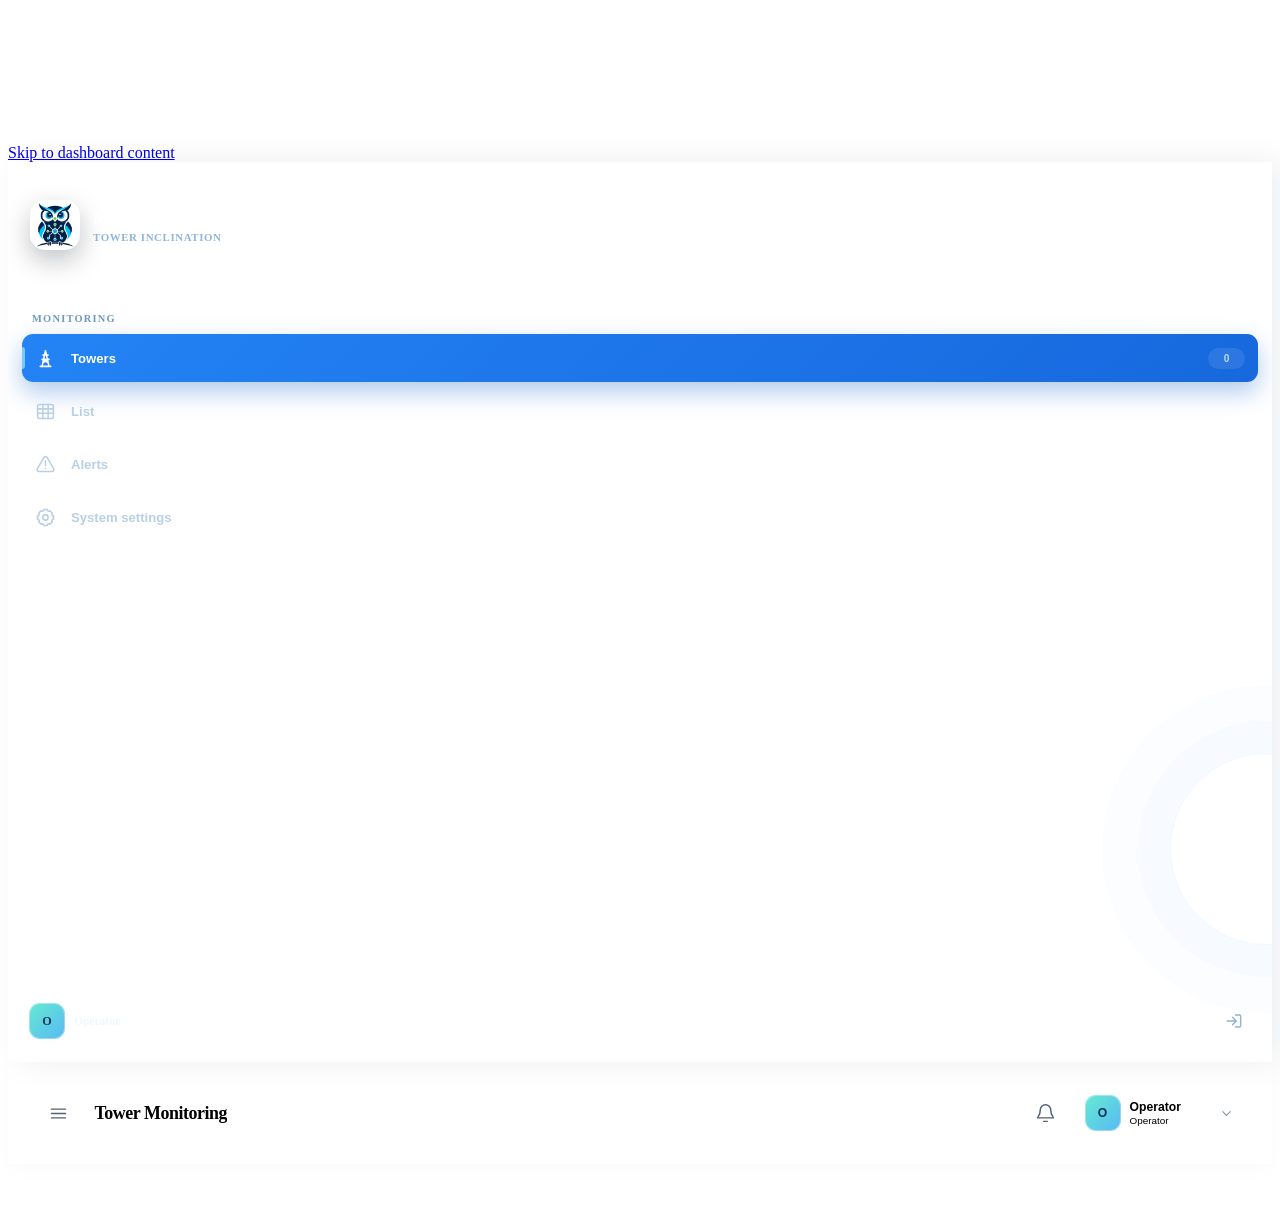
==== commit a018ba8a: "update" ====
--- a/index.html
+++ b/index.html
@@ -8,11 +8,11 @@
   <title>Tower Monitoring | Tower Inclination Monitoring System</title>
   <link rel="icon" href="./assets/favicon.svg" type="image/svg+xml" />
   <link rel="stylesheet" href="./css/global.css?v=20260823.2" />
-  <link rel="stylesheet" href="./css/components.css?v=20260824.15" />
-  <link rel="stylesheet" href="./css/dashboard.css?v=20260824.14" />
+  <link rel="stylesheet" href="./css/components.css?v=20260901.2" />
+  <link rel="stylesheet" href="./css/dashboard.css?v=20260901.1" />
   <link rel="stylesheet" href="./css/list.css?v=20260824.6" />
   <link rel="stylesheet" href="./css/alerts.css?v=20260824.3" />
-  <link rel="stylesheet" href="./css/towers.css?v=20260825.1" />
+  <link rel="stylesheet" href="./css/towers.css?v=20260901.3" />
   <link rel="stylesheet" href="./css/settings.css?v=20260827.1" />
 </head>
 <body class="dashboard-loading" data-page="dashboard">
@@ -222,30 +222,30 @@
               </article>
 
               <article class="tower-summary-card axis-x" id="towerXCard">
-                <p>Current X Tilt</p>
+                <p>Average X Roll</p>
                 <strong id="towerCurrentX">—</strong>
-                <span>Tilt (degrees)</span>
+                <span>Roll (degrees)</span>
                 <i class="tower-metric-icon" aria-hidden="true">X</i>
               </article>
 
               <article class="tower-summary-card axis-y" id="towerYCard">
-                <p>Current Y Tilt</p>
+                <p>Average Y Pitch</p>
                 <strong id="towerCurrentY">—</strong>
-                <span>Tilt (degrees)</span>
+                <span>Pitch (degrees)</span>
                 <i class="tower-metric-icon" aria-hidden="true">Y</i>
               </article>
 
               <article class="tower-summary-card axis-z" id="towerZCard">
-                <p>Current Z Tilt</p>
+                <p>Average Z Structural Tilt</p>
                 <strong id="towerCurrentZ">—</strong>
-                <span>Tilt (degrees)</span>
+                <span>Node resultant (degrees)</span>
                 <i class="tower-metric-icon" aria-hidden="true">Z</i>
               </article>
 
               <article class="tower-summary-card resultant" id="towerResultantCard">
-                <p>Resultant Tilt</p>
+                <p>Average Physical Tilt</p>
                 <strong id="towerResultant">—</strong>
-                <span>Total (degrees)</span>
+                <span>From Roll / Pitch</span>
                 <i class="tower-metric-icon" aria-hidden="true">◎</i>
               </article>
             </section>
@@ -308,17 +308,17 @@
               <article class="tower-chart-card vector-card" aria-labelledby="towerVectorTitle">
                 <header class="tower-chart-header">
                   <div>
-                    <h2 id="towerVectorTitle">3-Axis Orientation (X, Y, Z)</h2>
+                    <h2 id="towerVectorTitle">Average 3-Axis Orientation (X, Y, Z)</h2>
                     <span id="towerLastReading">No sensor reading received yet</span>
                   </div>
-                  <span class="tower-chart-legend axis-legend"><i class="x"></i>X<i class="y"></i>Y<i class="z"></i>Z</span>
+                  <span class="tower-chart-legend axis-legend"><i class="x"></i>X Roll<i class="y"></i>Y Pitch<i class="z"></i>+Z reference</span>
                 </header>
                 <div class="tower-vector-layout">
                   <dl class="tower-axis-values">
-                    <div class="x"><dt>X (°)</dt><dd id="towerVectorX">—</dd></div>
-                    <div class="y"><dt>Y (°)</dt><dd id="towerVectorY">—</dd></div>
-                    <div class="z"><dt>Z (°)</dt><dd id="towerVectorZ">—</dd></div>
-                    <div class="total"><dt>Resultant</dt><dd id="towerVectorResultant">—</dd></div>
+                    <div class="x"><dt>Avg X · Roll (°)</dt><dd id="towerVectorX">—</dd></div>
+                    <div class="y"><dt>Avg Y · Pitch (°)</dt><dd id="towerVectorY">—</dd></div>
+                    <div class="z"><dt>Avg Z · Structural (°)</dt><dd id="towerVectorZ">—</dd></div>
+                    <div class="total"><dt>Physical tilt</dt><dd id="towerVectorResultant">—</dd></div>
                   </dl>
                   <div class="tower-canvas-wrap tower-vector-wrap">
                     <canvas
@@ -327,14 +327,7 @@
                       aria-describedby="towerVectorInteractionHint"
                       aria-label="Interactive three-axis visualization of the selected tower orientation"
                     ></canvas>
-                    <div class="tower-vector-zoom-controls" role="group" aria-label="3-axis chart zoom controls">
-                      <button id="towerVectorZoomOut" type="button" aria-label="Zoom out 3-axis chart" title="Zoom out">−</button>
-                      <button id="towerVectorZoomReset" class="tower-vector-zoom-value" type="button" aria-label="Reset 3-axis chart zoom" title="Reset zoom">
-                        <span id="towerVectorZoomValue">100%</span>
-                      </button>
-                      <button id="towerVectorZoomIn" type="button" aria-label="Zoom in 3-axis chart" title="Zoom in">+</button>
-                    </div>
-                    <p class="sr-only" id="towerVectorInteractionHint">Drag horizontally with the left mouse button to rotate around Z. Use the mouse wheel, plus and minus keys, or the zoom controls to zoom. Press 0 to reset zoom.</p>
+                    <p class="sr-only" id="towerVectorInteractionHint">Drag horizontally with the left mouse button to rotate around Z. Use the mouse wheel to zoom in or out.</p>
                     <p class="tower-chart-fallback" id="towerVectorFallback" hidden></p>
                     <div class="tower-chart-loading" id="towerVectorLoading" aria-hidden="true" hidden><span></span><p>Updating orientation…</p></div>
                   </div>
@@ -342,7 +335,7 @@
                     <div><dt>Direction</dt><dd id="towerDirection">No direction</dd></div>
                     <div><dt>Tilt Angle</dt><dd id="towerAngle">—</dd></div>
                     <div><dt>Tilt Status</dt><dd class="tower-tilt-assessment offline" id="towerTiltAssessment">Unavailable</dd></div>
-                    <small><i></i>Solid vector: current position<br /><b></b>Dashed line: ideal vertical<br /></small>
+                    <small><i></i>Solid vector: current averaged orientation<br /><b></b>Dashed line: initial reference<br /></small>
                   </dl>
                 </div>
               </article>
@@ -582,17 +575,17 @@
                 </div>
                 <div class="settings-axis-grid">
                   <label class="settings-field">
-                    <span>Initial X Tilt (°)</span>
+                    <span>Initial X Roll (°)</span>
                     <input type="number" step="0.01" data-setting-group="calibration" data-setting-path="calibration.x" />
                     <small data-settings-error="calibration.x" hidden></small>
                   </label>
                   <label class="settings-field">
-                    <span>Initial Y Tilt (°)</span>
+                    <span>Initial Y Pitch (°)</span>
                     <input type="number" step="0.01" data-setting-group="calibration" data-setting-path="calibration.y" />
                     <small data-settings-error="calibration.y" hidden></small>
                   </label>
                   <label class="settings-field">
-                    <span>Initial Z Tilt (°)</span>
+                    <span>Initial Z Structural Tilt (°)</span>
                     <input type="number" step="0.01" data-setting-group="calibration" data-setting-path="calibration.z" />
                     <small data-settings-error="calibration.z" hidden></small>
                   </label>
@@ -606,17 +599,17 @@
                 </div>
                 <div class="settings-axis-grid">
                   <label class="settings-field">
-                    <span>X Tilt Threshold (°)</span>
+                    <span>X Roll Threshold (°)</span>
                     <input type="number" step="0.1" data-setting-group="tiltThresholds" data-setting-path="tiltThresholds.x" />
                     <small data-settings-error="tiltThresholds.x" hidden></small>
                   </label>
                   <label class="settings-field">
-                    <span>Y Tilt Threshold (°)</span>
+                    <span>Y Pitch Threshold (°)</span>
                     <input type="number" step="0.1" data-setting-group="tiltThresholds" data-setting-path="tiltThresholds.y" />
                     <small data-settings-error="tiltThresholds.y" hidden></small>
                   </label>
                   <label class="settings-field">
-                    <span>Z Tilt Threshold (°)</span>
+                    <span>Z Structural Tilt Threshold (°)</span>
                     <input type="number" step="0.1" data-setting-group="tiltThresholds" data-setting-path="tiltThresholds.z" />
                     <small data-settings-error="tiltThresholds.z" hidden></small>
                   </label>
@@ -646,7 +639,7 @@
                   <input id="settingsBatteryNumber" type="number" data-setting-path="battery.minimumVoltage" />
                   <div class="settings-range-wrap">
                     <input id="settingsBatteryRange" type="range" data-setting-path="battery.minimumVoltage" aria-label="Minimum battery voltage threshold" />
-                    <div><span>3.3 V</span><span>8.4 V</span></div>
+                    <div><span data-battery-limit-label="minimum"></span><span data-battery-limit-label="maximum"></span></div>
                   </div>
                 </div>
                 <small class="settings-inline-error" data-settings-error="battery.minimumVoltage" hidden></small>
@@ -738,6 +731,6 @@
     <span id="dashboardToastMessage"></span>
   </div>
 
-  <script type="module" src="./js/app.js?v=20260901.2"></script>
+  <script type="module" src="./js/app.js?v=20261007.1"></script>
 </body>
 </html>
--- a/css/components.css
+++ b/css/components.css
@@ -609,39 +609,69 @@
 
 .toast {
   position: fixed;
-  z-index: 100;
-  right: 22px;
-  bottom: 22px;
+  z-index: 70;
+  top: 92px;
+  right: clamp(16px, 2.3vw, 38px);
+  bottom: auto;
   display: flex;
-  align-items: center;
-  gap: 10px;
-  max-width: min(370px, calc(100% - 32px));
-  padding: 12px 15px;
-  border: 1px solid rgba(219, 228, 238, 0.94);
-  border-radius: 11px;
-  color: #dce8f4;
-  background: rgba(13, 32, 53, 0.96);
-  box-shadow: 0 18px 45px rgba(17, 38, 62, 0.25);
-  font-size: 0.72rem;
+  align-items: flex-start;
+  gap: 11px;
+  width: min(380px, calc(100vw - 44px));
+  max-height: calc(100dvh - 114px);
+  padding: 13px 16px 13px 15px;
+  overflow-y: auto;
+  border: 1px solid var(--border-strong);
+  border-left: 3px solid var(--primary);
+  border-radius: 10px;
+  color: var(--text);
+  background: #eaf1f7;
+  box-shadow: var(--shadow-md);
+  font-size: 0.78rem;
+  font-weight: 600;
+  line-height: 1.5;
   opacity: 0;
   visibility: hidden;
-  transform: translateY(12px);
-  transition: opacity 180ms ease, visibility 180ms ease, transform 180ms ease;
-  backdrop-filter: blur(10px);
+  pointer-events: none;
+  transform: translate3d(10px, -4px, 0);
+  transition:
+    opacity 160ms ease,
+    transform 160ms ease,
+    visibility 0s linear 160ms;
+  overflow-wrap: anywhere;
 }
 
 .toast.is-visible {
   opacity: 1;
   visibility: visible;
-  transform: translateY(0);
+  transform: translate3d(0, 0, 0);
+  transition-delay: 0s;
 }
 
 .toast-icon {
+  flex: 0 0 auto;
   width: 8px;
   height: 8px;
-  border-radius: 50%;
-  background: #61dcb5;
-  box-shadow: 0 0 0 4px rgba(97, 220, 181, 0.1);
+  margin-top: 0.36em;
+  border-radius: 50%;
+  background: var(--primary);
+  box-shadow: 0 0 0 4px rgba(31, 115, 237, 0.1);
+}
+
+#dashboardToastMessage {
+  min-width: 0;
+}
+
+.toast.is-success {
+  border-left-color: var(--success);
+}
+
+.toast.is-success .toast-icon {
+  background: var(--success);
+  box-shadow: 0 0 0 4px rgba(24, 183, 125, 0.1);
+}
+
+.toast.is-warning {
+  border-left-color: var(--warning);
 }
 
 .toast.is-warning .toast-icon {
@@ -649,8 +679,18 @@
   box-shadow: 0 0 0 4px rgba(245, 158, 11, 0.1);
 }
 
+.toast.is-error {
+  border-left-color: var(--danger);
+}
+
 .toast.is-error .toast-icon {
   background: var(--danger);
   box-shadow: 0 0 0 4px rgba(237, 53, 72, 0.1);
 }
 
+@media (prefers-reduced-motion: reduce) {
+  .toast {
+    transform: none;
+    transition: none;
+  }
+}
--- a/css/dashboard.css
+++ b/css/dashboard.css
@@ -1264,9 +1264,12 @@
   }
 
   .toast {
+    top: 82px;
     right: 16px;
-    bottom: 16px;
+    bottom: auto;
     left: 16px;
+    width: auto;
+    max-height: calc(100dvh - 98px);
   }
 }
 
--- a/css/towers.css
+++ b/css/towers.css
@@ -783,62 +783,6 @@
 .tower-vector-wrap canvas {
   cursor: grab;
   touch-action: none;
-}
-
-.tower-vector-zoom-controls {
-  position: absolute;
-  z-index: 5;
-  top: 10px;
-  right: 10px;
-  display: inline-flex;
-  align-items: center;
-  gap: 2px;
-  padding: 3px;
-  border: 1px solid rgba(207, 219, 232, 0.94);
-  border-radius: 10px;
-  background: rgba(255, 255, 255, 0.93);
-  box-shadow: 0 5px 16px rgba(31, 56, 88, 0.09);
-  backdrop-filter: blur(7px);
-}
-
-.tower-vector-zoom-controls button {
-  display: grid;
-  place-items: center;
-  min-width: 30px;
-  height: 30px;
-  padding: 0 8px;
-  border: 0;
-  border-radius: 7px;
-  color: #35506f;
-  background: transparent;
-  font: inherit;
-  font-size: 0.78rem;
-  font-weight: 850;
-  line-height: 1;
-  cursor: pointer;
-}
-
-.tower-vector-zoom-controls button:hover:not(:disabled),
-.tower-vector-zoom-controls button:focus-visible {
-  color: var(--primary);
-  background: #edf5ff;
-  outline: none;
-}
-
-.tower-vector-zoom-controls button:focus-visible {
-  box-shadow: inset 0 0 0 2px rgba(23, 111, 242, 0.28);
-}
-
-.tower-vector-zoom-controls button:disabled {
-  opacity: 0.38;
-  cursor: default;
-}
-
-.tower-vector-zoom-controls .tower-vector-zoom-value {
-  min-width: 54px;
-  color: #53647a;
-  font-size: 0.56rem;
-  font-variant-numeric: tabular-nums;
 }
 
 .tower-vector-wrap canvas.is-dragging {
